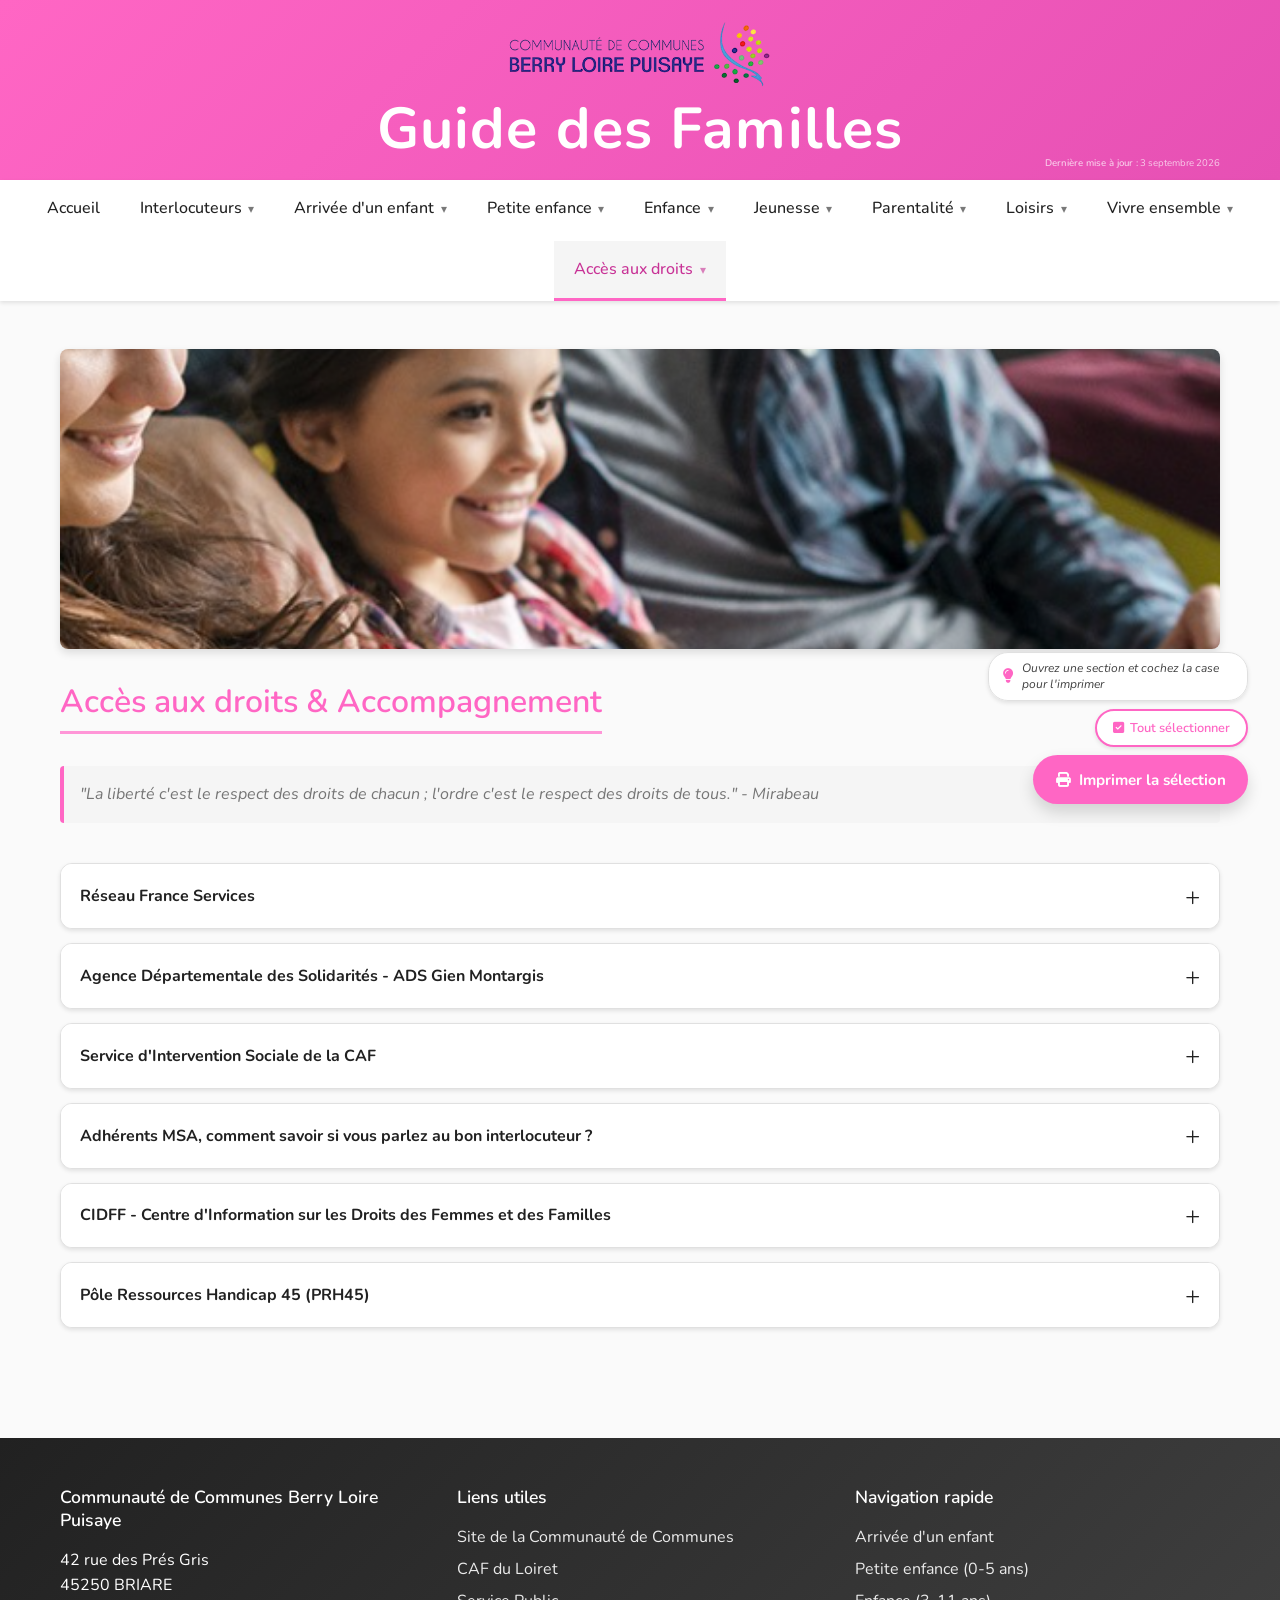
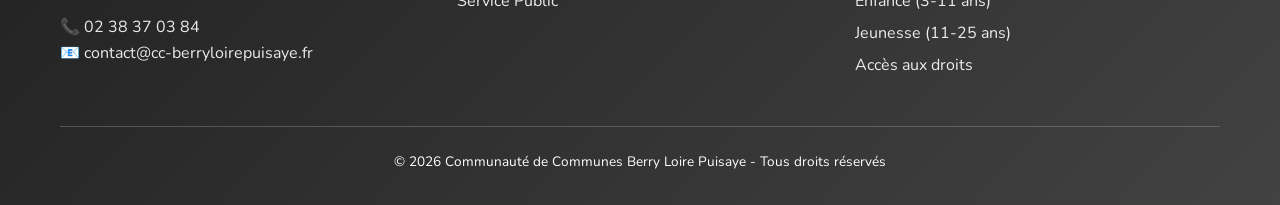
==== acces-droits.html @ b752748a "Update print statement from 'Hello' to 'Goodbye'" ====
<!DOCTYPE html>
<html lang="fr">
<head>
    <meta charset="UTF-8">
    <meta name="viewport" content="width=device-width, initial-scale=1.0, maximum-scale=5.0">
    <title>Accès aux droits - Guide des Familles Berry Loire Puisaye</title>
    <meta name="description" content="Guide des Familles de la Communauté de Communes Berry Loire Puisaye">
    <link rel="stylesheet" href="styles.css">
    <link href="https://fonts.googleapis.com/css2?family=Nunito:wght@300;400;500;600;700&display=swap" rel="stylesheet">
    <link rel="stylesheet" href="https://cdnjs.cloudflare.com/ajax/libs/font-awesome/6.5.0/css/all.min.css">
    <style>
        /* ===== COULEURS SPÉCIFIQUES À ACCÈS AUX DROITS (ROSE) ===== */
        .page-acces-droits {
            --primary-color: #ff66c4;
            --primary-light: #FF96D7;
            --primary-dark: #C83296;
            --secondary-color: #E650B4;
            --secondary-light: #FF8CD2;
        }

        /* ============================================================
           ✅ LAYOUT "LOGO + TEXTE" DANS LES ACCORDÉONS
           Logo au-dessus, centré (comme dans interlocuteurs.html)
           ============================================================ */
        .accordion-content-row {
            display: flex;
            flex-direction: column;
            align-items: center;
            gap: 1.2rem;
            margin-bottom: 1rem;
        }

        .accordion-content-row .logo-col {
            display: flex;
            justify-content: center;
            align-items: center;
            width: 100%;
        }

        .accordion-content-row .logo-col img {
            height: auto;
            object-fit: contain;
            background: transparent;
            border-radius: 8px;
            max-width: 200px;
            width: 100%;
        }

        .accordion-content-row .logo-col img.logo-taille-x2 {
            max-width: 320px;
        }

        .accordion-content-row .logo-col img.logo-taille-caf {
            max-width: 120px;
        }

        .accordion-content-row .text-col {
            flex: 1;
            min-width: 0;
            width: 100%;
        }

        .accordion-content-row .text-col p:first-child {
            margin-top: 0;
        }

        @media (max-width: 768px) {
            .accordion-content-row .logo-col img.logo-taille-x2 {
                max-width: 220px;
            }
            .accordion-content-row .logo-col img.logo-taille-caf {
                max-width: 90px;
            }
        }

        @media (max-width: 480px) {
            .accordion-content-row .logo-col img.logo-taille-x2 {
                max-width: 180px;
            }
            .accordion-content-row .logo-col img.logo-taille-caf {
                max-width: 70px;
            }
        }

        /* ============================================================
           IMAGES DE L'ACCORDÉON (miniatures)
           ============================================================ */
        .accordion-body-inner {
            display: flex;
            flex-direction: column;
            gap: 1.2rem;
        }

        .accordion-body-inner .text {
            flex: 1;
            min-width: 0;
        }

        .accordion-body-inner .images {
            display: flex;
            flex-wrap: wrap;
            gap: 8px;
            justify-content: flex-start;
            margin-top: 1rem;
        }

        .accordion-image {
            width: 140px;
            height: 100px;
            object-fit: cover;
            border-radius: 8px;
            border: 1px solid var(--border-color);
            cursor: pointer;
            transition: transform 0.2s, box-shadow 0.2s;
        }

        .accordion-image:hover {
            transform: scale(1.05);
            box-shadow: var(--shadow-md);
        }

        @media (max-width: 480px) {
            .accordion-image {
                width: 100%;
                max-width: 100%;
                height: auto;
                aspect-ratio: 4/3;
            }
        }
    </style>
</head>
<body class="page-acces-droits">

    <!-- ===== EN-TÊTE D'IMPRESSION ===== -->
    <div class="print-header" style="display: none;">
        <h1>Guide des Familles - Accès aux droits</h1>
        <p>Communauté de Communes Berry Loire Puisaye</p>
        <p>Imprimé le <span id="print-date"></span></p>
    </div>

    <!-- ===== HEADER ===== -->
    <header class="header">
        <div class="container">
            <div class="header-content">
                <div class="logo">
                    <img src="Logo_berryloirepuisaye-removebg-preview.png" alt="Logo" onerror="this.style.display='none'">
                    <h1><a href="index.html">Guide des Familles</a></h1>
                </div>
                <div class="header-info">
                    <strong>Dernière mise à jour :</strong> 3 septembre 2026
                </div>
            </div>
        </div>
    </header>

    <!-- ===== NAV ===== -->
    <nav class="nav" id="mainNav">
        <button class="menu-toggle" id="menuToggle" aria-label="Menu" aria-expanded="false" aria-controls="navList">☰ Menu</button>
        <ul class="nav-list" id="navList">
            <!-- ✅ En-tête dans le menu mobile -->
            <li class="nav-mobile-header">
                <div class="nav-mobile-header-content">
                    <img src="Logo_berryloirepuisaye-removebg-preview.png" alt="Logo" onerror="this.style.display='none'">
                    <span class="nav-mobile-header-title">Guide des Familles</span>
                </div>
            </li>
            <!-- ✅ Bouton fermer dans le menu mobile -->
            <li class="nav-close-item">
                <button class="nav-close-btn" id="navCloseBtn" aria-label="Fermer le menu">✕ Fermer</button>
            </li>

            <li><a href="index.html" class="nav-link-accueil">Accueil</a></li>

            <li class="nav-dropdown dropdown-interlocuteurs">
                <a href="interlocuteurs.html" class="nav-link-interlocuteurs">Interlocuteurs</a>
                <ul class="nav-dropdown-menu">
                    <li><a href="interlocuteurs.html" class="nav-dropdown-main-link">Voir la page Interlocuteurs</a></li>
                    <li><a href="interlocuteurs.html#mairies">Mairies</a></li>
                    <li><a href="interlocuteurs.html#communaute-communes">Communauté de communes</a></li>
                    <li><a href="interlocuteurs.html#caf">CAF du Loiret</a></li>
                    <li><a href="interlocuteurs.html#msa">MSA Beauce Cœur de Loire</a></li>
                    <li><a href="interlocuteurs.html#ads">Agence Départementale des Solidarités</a></li>
                </ul>
            </li>

            <li class="nav-dropdown dropdown-arrivee-enfant">
                <a href="arrivee-enfant.html" class="nav-link-arrivee-enfant">Arrivée d'un enfant</a>
                <ul class="nav-dropdown-menu">
                    <li><a href="arrivee-enfant.html" class="nav-dropdown-main-link">Voir la page Arrivée d'un enfant</a></li>
                    <li><a href="arrivee-enfant.html#demarches">Démarches avant l'arrivée</a></li>
                    <li><a href="arrivee-enfant.html#accompagnement-perinatal">Accompagnement périnatal</a></li>
                    <li><a href="arrivee-enfant.html#mode-de-garde">Recherche d'un mode de garde</a></li>
                </ul>
            </li>

            <li class="nav-dropdown dropdown-petite-enfance">
                <a href="petite-enfance.html" class="nav-link-petite-enfance">Petite enfance</a>
                <ul class="nav-dropdown-menu">
                    <li><a href="petite-enfance.html" class="nav-dropdown-main-link">Voir la page Petite enfance</a></li>
                    <li><a href="petite-enfance.html#guichet-unique">Guichet Unique de la Petite Enfance (RPE)</a></li>
                    <li><a href="petite-enfance.html#accueil-collectif">Accueil collectif</a></li>
                    <li><a href="petite-enfance.html#mam">Maison d'Assistantes Maternelles (MAM)</a></li>
                    <li><a href="petite-enfance.html#accueil-individuel">Accueil individuel avec le RPE</a></li>
                    <li><a href="petite-enfance.html#la-marelle">La Marelle - LAEP</a></li>
                    <li><a href="petite-enfance.html#pmi">PMI - Consultations et ateliers</a></li>
                    <li><a href="petite-enfance.html#bulle-musicale">Focus sur La Bulle Musicale</a></li>
                </ul>
            </li>

            <li class="nav-dropdown dropdown-enfance">
                <a href="enfance.html" class="nav-link-enfance">Enfance</a>
                <ul class="nav-dropdown-menu">
                    <li><a href="enfance.html" class="nav-dropdown-main-link">Voir la page Enfance</a></li>
                    <li><a href="enfance.html#scolarite">Scolarité</a></li>
                    <li><a href="enfance.html#clas">CLAS</a></li>
                    <li><a href="enfance.html#accueils-loisirs">Accueils de loisirs</a></li>
                    <li><a href="enfance.html#accueils-periscolaires">Accueil périscolaire</a></li>
                </ul>
            </li>

            <li class="nav-dropdown dropdown-jeunesse">
                <a href="jeunesse.html" class="nav-link-jeunesse">Jeunesse</a>
                <ul class="nav-dropdown-menu">
                    <li><a href="jeunesse.html" class="nav-dropdown-main-link">Voir la page Jeunesse</a></li>
                    <li><a href="jeunesse.html#colleges">Collèges</a></li>
                    <li><a href="jeunesse.html#ter">Focus sur le Territoire Éducatif Rural</a></li>
                    <li><a href="jeunesse.html#structures-loisirs">Structures d'accueil et de loisirs</a></li>
                </ul>
            </li>

            <li class="nav-dropdown dropdown-parentalite">
                <a href="parentalite.html" class="nav-link-parentalite">Parentalité</a>
                <ul class="nav-dropdown-menu">
                    <li><a href="parentalite.html" class="nav-dropdown-main-link">Voir la page Parentalité</a></li>
                    <li><a href="parentalite.html#aed">Aide Éducative à Domicile (AED)</a></li>
                    <li><a href="parentalite.html#sdaep">Service d'Accompagnement Éducatif à la Parentalité (SDAEP)</a></li>
                    <li><a href="parentalite.html#allo-parents-crise">Allo, Parents en crise</a></li>
                    <li><a href="parentalite.html#a-domicile-45">A domicile 45</a></li>
                    <li><a href="parentalite.html#bee-mobile">Espace de vie sociale Bee'Mobile</a></li>
                    <li><a href="parentalite.html#paf">Programme d'Animations Familiales (PAF)</a></li>
                    <li><a href="parentalite.html#groupe-echanges">Groupe d'échanges entre parents</a></li>
                    <li><a href="parentalite.html#nid-fleuri">Relais Parental "Le Nid fleuri"</a></li>
                </ul>
            </li>

            <li class="nav-dropdown dropdown-loisirs">
                <a href="loisirs.html" class="nav-link-loisirs">Loisirs</a>
                <ul class="nav-dropdown-menu">
                    <li><a href="loisirs.html" class="nav-dropdown-main-link">Voir la page Loisirs</a></li>
                    <li><a href="loisirs.html#bibliotheques">Bibliothèques</a></li>
                    <li><a href="loisirs.html#saison-culturelle">Saison Culturelle</a></li>
                    <li><a href="loisirs.html#associations">Associations</a></li>
                    <li><a href="loisirs.html#ludotheques">Ludothèques</a></li>
                    <li><a href="loisirs.html#microfolie">Micro-Folie</a></li>
                    <li><a href="loisirs.html#tourisme">Office de Tourisme</a></li>
                    <li><a href="loisirs.html#patrimoine">Patrimoine</a></li>
                    <li><a href="loisirs.html#squares">Squares</a></li>
                    <li><a href="loisirs.html#city-skate">City-stades</a></li>
                </ul>
            </li>

            <li class="nav-dropdown dropdown-vivre-ensemble">
                <a href="vivre-ensemble.html" class="nav-link-vivre-ensemble">Vivre ensemble</a>
                <ul class="nav-dropdown-menu">
                    <li><a href="vivre-ensemble.html" class="nav-dropdown-main-link">Voir la page Vivre ensemble</a></li>
                    <li><a href="vivre-ensemble.html#guidasso">Guid'Asso</a></li>
                    <li><a href="vivre-ensemble.html#espace-initiatives">Espace Initiatives Habitants</a></li>
                    <li><a href="vivre-ensemble.html#permanence-numerique">Permanence numérique</a></li>
                </ul>
            </li>

            <li class="nav-dropdown dropdown-acces-droits">
                <a href="acces-droits.html" class="nav-link-acces-droits active">Accès aux droits</a>
                <ul class="nav-dropdown-menu">
                    <li><a href="acces-droits.html" class="nav-dropdown-main-link">Voir la page Accès aux droits</a></li>
                    <li><a href="acces-droits.html#franceservice">Réseau France Services</a></li>
                    <li><a href="acces-droits.html#ads">Agence Départementale des Solidarités (ADS)</a></li>
                    <li><a href="acces-droits.html#sis">Service d'Intervention Sociale de la CAF</a></li>
                    <li><a href="acces-droits.html#msa">Adhérents MSA</a></li>
                    <li><a href="acces-droits.html#cidff">CIDFF</a></li>
                    <li><a href="acces-droits.html#prh45">Pôle Ressources Handicap 45 (PRH45)</a></li>
                </ul>
            </li>
        </ul>
    </nav>

    <!-- ===== MAIN ===== -->
    <main>
        <section class="section">
            <div class="container">
                <div class="section-header">
                    <img src="Accès aux droits.png" alt="Accès aux droits">
                </div>
                <h2 class="section-title">Accès aux droits & Accompagnement</h2>

                <p class="quote">"La liberté c'est le respect des droits de chacun ; l'ordre c'est le respect des droits de tous." - Mirabeau</p>

                <!-- ===== ACCORDÉON ===== -->
                <div class="accordion">

                    <!-- ===== 1. RÉSEAU FRANCE SERVICES ===== -->
                    <div class="accordion-item" id="franceservice">
                        <button class="accordion-header" aria-expanded="false">
                            <span>Réseau France Services</span>
                            <span class="accordion-icon">+</span>
                        </button>
                        <div class="accordion-body">
                            <div class="print-select-row">
                                <label class="print-checkbox-wrapper">
                                    <input type="checkbox" class="print-checkbox" data-print-target="franceservice">
                                    <span class="print-checkbox-label">Sélectionner cette section pour l'impression</span>
                                </label>
                            </div>

                            <!-- ✅ Logo placé au-dessus du contenu -->
                            <div class="accordion-content-row">
                                <div class="logo-col">
                                    <img src="acces_logo_franceservices.png"
                                         alt="Logo France Services"
                                         class="logo-taille-x2"
                                         loading="lazy">
                                </div>
                                <div class="text-col">
                                    <div class="short-text">
                                        <p>Que vous soyez en ville ou à la campagne, dans un lieu fixe ou itinérant, les conseillers France services sont à votre écoute, et disponibles partout en France.<br>
                                        Sur place, vous disposez d'un accueil, d'une information et d'orientation personnalisés par un agent ainsi que d'une borne de visioconférence pour communiquer avec les différents opérateurs partenaires.</p>
                                    </div>
                                    <div class="full-text">
                                        <p><strong>Les services en visiophonie :</strong><br>
                                        CAF du Loiret, et CPAM en accès libre mais en salle d'attente.<br>
                                        Agence départementale d'information logement sur rendez-vous<br>
                                        Espace info énergie du Loiret, sur rendez-vous<br>
                                        Maison de Justice et du droit, sur rendez-vous<br>
                                        CARSAT sur rendez-vous le mercredi matin<br>
                                        Agence nationale des titres sécurisés (ANTS), Allocations familiales, Assurance Maladie, Assurance retraite, Chèque énergie, Finances publiques, France Rénov', France Travail, CESU, La Poste, Mutualité sociale agricole (MSA), Point-justice</p>
                                    </div>
                                    <button class="read-more-btn">Lire la suite</button>
                                    <p style="margin-top: 1rem;"><strong>📍 Poste de Bonny-sur-Loire</strong><br>
                                    Sans rendez-vous du mardi au vendredi de 9h00 à 12h30 et de 14h00 à 17h30<br>
                                    1 Place Beaupin Lagier - 45420 Bonny-sur-Loire<br>
                                    📞 <a href="tel:0238051874">02 38 05 18 74</a><br>
                                    📧 <a href="mailto:bonny-sur-loire@france-services.gouv.fr">bonny-sur-loire@france-services.gouv.fr</a></p>
                                    <p><strong>📍 Espace Service Public (itinérant)</strong><br>
                                    Non labelisé France Service, ce dispositif mis en place par la Communauté de communes Berry Loire Puisaye s'adapte à vos besoins et à vos disponibilités sur rendez-vous au siège de la Communauté de communes ou dans votre commune dans des salles réservées à cet effet.<br>
                                    Valérie Joly<br>
                                    42, rue des Prés Gris - 45 250 Briare<br>
                                    📞 <a href="tel:0238051803">02 38 05 18 03</a> - <a href="tel:0630000250">06 30 00 02 50</a><br>
                                    📧 <a href="mailto:esp@cc-berryloirepuisaye.fr">esp@cc-berryloirepuisaye.fr</a></p>
                                </div>
                            </div>

                            <div class="accordion-body-inner">
                                <div class="images">
                                    <img src="acces_franceservices.png" alt="Poste de Bonny" class="accordion-image">
                                    <img src="acces_borne_franceservice.png" alt="Borne France Services" class="accordion-image">
                                </div>
                            </div>
                        </div>
                    </div>

                    <!-- ===== 2. ADS ===== -->
                    <div class="accordion-item" id="ads">
                        <button class="accordion-header" aria-expanded="false">
                            <span>Agence Départementale des Solidarités - ADS Gien Montargis</span>
                            <span class="accordion-icon">+</span>
                        </button>
                        <div class="accordion-body">
                            <div class="print-select-row">
                                <label class="print-checkbox-wrapper">
                                    <input type="checkbox" class="print-checkbox" data-print-target="ads">
                                    <span class="print-checkbox-label">Sélectionner cette section pour l'impression</span>
                                </label>
                            </div>

                            <!-- ✅ Logo placé au-dessus du contenu -->
                            <div class="accordion-content-row">
                                <div class="logo-col">
                                    <img src="interlocuteurs_page-052.png"
                                         alt="Logo Département du Loiret"
                                         class="logo-taille-x2"
                                         loading="lazy">
                                </div>
                                <div class="text-col">
                                    <div class="short-text">
                                        <p>Le département propose à chaque Loirétain, quel que soit son âge, sa situation et son lieu d'habitation, un service de proximité pour permettre de trouver les solutions les plus adaptées aux besoins exprimés.</p>
                                    </div>
                                    <div class="full-text">
                                        <p><strong>Des travailleurs sociaux vous reçoivent sur RDV lors de permanences :</strong><br>
                                        - au Centre Médico-Social, 6 rue des Grands jardins à Briare<br>
                                        - au Centre Médico-Social 1 Rue de la Boyaudière à Châtillon-sur-Loire<br>
                                        - à la Maison de santé 27 Grande Rue à Bonny-sur-Loire<br>
                                        - à la Mairie, 10 place de l'Église à Beaulieu-sur-Loire<br>
                                        - à l'ADS 10 rue Jean Mermoz à Gien<br>
                                        Et ponctuellement dans les mairies, ou en visite à votre domicile</p>
                                    </div>
                                    <button class="read-more-btn">Lire la suite</button>
                                    <p style="margin-top: 1rem;"><strong>📍 Agence départementale des solidarités Gien-Montargis (antenne de Gien)</strong><br>
                                    10 rue Jean Mermoz - 45500 GIEN<br>
                                    📞 <a href="tel:0238052349">02 38 05 23 49</a><br>
                                    📧 <a href="mailto:adsgienmontargis@loiret.fr">adsgienmontargis@loiret.fr</a><br>
                                    🌐 <a href="https://www.loiret.fr/annuaire/agence-departementale-des-solidarites-montargis-gien-antenne-de-gien" target="_blank" rel="noopener">www.loiret.fr</a></p>
                                </div>
                            </div>

                            <div class="accordion-body-inner">
                                <div class="images">
                                    <img src="acces_adsgien.png" alt="ADS Antenne de Gien" class="accordion-image">
                                    <img src="acces_missionads.png" alt="Flyers missions de l'ADS" class="accordion-image">
                                </div>
                            </div>
                        </div>
                    </div>

                    <!-- ===== 3. SERVICE D'INTERVENTION SOCIALE DE LA CAF ===== -->
                    <div class="accordion-item" id="sis">
                        <button class="accordion-header" aria-expanded="false">
                            <span>Service d'Intervention Sociale de la CAF</span>
                            <span class="accordion-icon">+</span>
                        </button>
                        <div class="accordion-body">
                            <div class="print-select-row">
                                <label class="print-checkbox-wrapper">
                                    <input type="checkbox" class="print-checkbox" data-print-target="sis">
                                    <span class="print-checkbox-label">Sélectionner cette section pour l'impression</span>
                                </label>
                            </div>

                            <!-- ✅ Logo placé au-dessus du contenu -->
                            <div class="accordion-content-row">
                                <div class="logo-col">
                                    <img src="interlocuteurs_page-050.png"
                                         alt="Logo CAF"
                                         class="logo-taille-caf"
                                         loading="lazy">
                                </div>
                                <div class="text-col">
                                    <div class="short-text">
                                        <p><strong>Des événements ou situations peuvent bouleverser votre vie de famille et votre vie quotidienne. La Caf est à vos côtés dans ces moments particuliers :</strong><br>
                                        - première naissance ou naissance multiple<br>
                                        - séparation envisagée ou effective<br>
                                        - décès du conjoint ou d'un enfant<br>
                                        - violences conjugales<br>
                                        - impayé(s) de loyer(s) (bailleur privé)</p>
                                    </div>
                                    <div class="full-text">
                                        <p>Dans ces situations, un travailleur social :<br>
                                        - vous accueille,<br>
                                        - vous écoute et vous aide à trouver des réponses à vos questions en toute confidentialité, vous informe sur l'ensemble de vos droits et vous oriente selon votre situation,<br>
                                        - vous accompagne dans vos démarches,<br>
                                        - vous soutient financièrement dans la réalisation d'un projet social, familial ou professionnel, sous certaines conditions,<br>
                                        - vous propose des séances collectives d'informations "Parents après la séparation".</p>
                                        <p>Plus d'infos sur Caf.fr (rubrique Ma Caf / Vie personnelle / Vous êtes parents séparés)</p>
                                    </div>
                                    <button class="read-more-btn">Lire la suite</button>
                                    <p style="margin-top: 1rem;"><strong>Pour prendre un rendez-vous ou obtenir plus d'informations</strong><br>
                                    📞 <a href="tel:0238515042">02 38 51 50 42</a> ou <a href="tel:0238517742">02 38 51 77 42</a><br>
                                    📧 <a href="mailto:interventionsociale-caf45@caf45.caf.fr">interventionsociale-caf45@caf45.caf.fr</a></p>
                                </div>
                            </div>

                            <div class="accordion-body-inner">
                                <div class="images">
                                    <img src="acces_siscaf2.png" alt="SIS CAF" class="accordion-image">
                                    <img src="acces_siscaf.png" alt="SIS CAF" class="accordion-image">
                                </div>
                            </div>
                        </div>
                    </div>

                    <!-- ===== 4. ADHÉRENTS MSA ===== -->
                    <div class="accordion-item" id="msa">
                        <button class="accordion-header" aria-expanded="false">
                            <span>Adhérents MSA, comment savoir si vous parlez au bon interlocuteur ?</span>
                            <span class="accordion-icon">+</span>
                        </button>
                        <div class="accordion-body">
                            <div class="print-select-row">
                                <label class="print-checkbox-wrapper">
                                    <input type="checkbox" class="print-checkbox" data-print-target="msa">
                                    <span class="print-checkbox-label">Sélectionner cette section pour l'impression</span>
                                </label>
                            </div>

                            <!-- ✅ Logo placé au-dessus du contenu -->
                            <div class="accordion-content-row">
                                <div class="logo-col">
                                    <img src="interlocuteurs_page-051.png"
                                         alt="Logo MSA"
                                         class="logo-taille-x2"
                                         loading="lazy">
                                </div>
                                <div class="text-col">
                                    <div class="short-text">
                                        <p><strong>Au quotidien, la Mutualité Sociale Agricole :</strong></p>
                                        <p>Mobilise des prestations d'action sociale permettant de mieux concilier vie familiale et professionnelle en :<br>
                                        - favorisant le recours à des modes de garde diversifiés et/ou l'accès des enfants aux activités de loisirs, culturelles et sportives,<br>
                                        - proposant des aides aux études et aux frais de scolarité,<br>
                                        - finançant de l'aide à domicile en faveur des familles à des moments charnières de la vie.</p>
                                    </div>
                                    <div class="full-text">
                                        <p>Ce soutien se poursuit dans l'avancée en âge en prévenant la perte d'autonomie et le maintien à domicile en finançant des aides techniques et de l'aide à domicile.</p>
                                        <p><strong>Propose un accompagnement social</strong> pour soutenir les familles fragilisées par des événements de la vie, par des difficultés financières, de santé ou suite à une séparation et/ou dans le cadre de la prévention du mal-être.</p>
                                        <p><strong>Accompagne / soutient</strong> les territoires ruraux et/ou fragiles dans le développement et la création d'établissements d'accueil, services d'accompagnement, d'actions destinés au mieux-vivre des familles.</p>
                                        <p>Une équipe de professionnels est présente sur les territoires pour accompagner, prévenir et informer les adhérents MSA.</p>
                                    </div>
                                    <button class="read-more-btn">Lire la suite</button>
                                    <p style="margin-top: 1rem;"><strong>Pour en savoir plus, et trouver le bon interlocuteur :</strong> Une plaquette en ligne intitulée <a href="https://bcl.msa.fr/lfp/documents/98845/79314512/Orienter-Bon-Interlocuteur-Planches.pdf" target="_blank" rel="noopener">"Orienter vers le bon interlocuteur MSA"</a></p>
                                    <p>📍 5 rue Chanzy, 28037 CHARTRES Cedex<br>
                                    📞 <a href="tel:0237999999">02 37 99 99 99</a><br>
                                    📧 <a href="mailto:ass.grprec@bcl.msa.fr">ass.grprec@bcl.msa.fr</a><br>
                                    🌐 <a href="https://bcl.msa.fr" target="_blank" rel="noopener">bcl.msa.fr</a></p>
                                </div>
                            </div>

                            <div class="accordion-body-inner">
                                <div class="images">
                                    <img src="acces_msa1.png" alt="MSA Accueil" class="accordion-image">
                                </div>
                            </div>
                        </div>
                    </div>

                    <!-- ===== 5. CIDFF ===== -->
                    <div class="accordion-item" id="cidff">
                        <button class="accordion-header" aria-expanded="false">
                            <span>CIDFF - Centre d'Information sur les Droits des Femmes et des Familles</span>
                            <span class="accordion-icon">+</span>
                        </button>
                        <div class="accordion-body">
                            <div class="print-select-row">
                                <label class="print-checkbox-wrapper">
                                    <input type="checkbox" class="print-checkbox" data-print-target="cidff">
                                    <span class="print-checkbox-label">Sélectionner cette section pour l'impression</span>
                                </label>
                            </div>

                            <!-- ✅ Logo placé au-dessus du contenu -->
                            <div class="accordion-content-row">
                                <div class="logo-col">
                                    <img src="acces_logo_cidff.png"
                                         alt="Logo CIDFF"
                                         class="logo-taille-x2"
                                         loading="lazy">
                                </div>
                                <div class="text-col">
                                    <div class="short-text">
                                        <p>Le CIDFF est un lieu d'accueil, d'écoute et d'information gratuit et confidentiel, ouvert à tous, et en particulier aux femmes. Ses juristes et conseillères conjugales et familiales informent sur les droits dans tous les domaines de la vie quotidienne :</p>
                                        <p>- droit de la famille (séparation, divorce, autorité parentale, pension alimentaire)<br>
                                        - droit du travail et accès à l'emploi<br>
                                        - accompagnement des femmes victimes de violences<br>
                                        - accès aux droits sociaux et à la santé<br>
                                        - soutien à la parentalité</p>
                                    </div>
                                    <div class="full-text">
                                        <p>N'hésitez pas à les contacter pour toute question relative à vos droits ou pour un accompagnement personnalisé.</p>
                                    </div>
                                    <button class="read-more-btn">Lire la suite</button>
                                    <p style="margin-top: 1rem;"><strong>📍 CIDFF du Loiret - Antenne Montargis-Gien</strong><br>
                                    31 avenue Louis-Maurice-Chautemps - 45200 Montargis<br>
                                    📞 <a href="tel:0238770233">02 38 77 02 33</a><br>
                                    📧 <a href="mailto:contact45@cidffcentrevaldeloire.fr">contact45@cidffcentrevaldeloire.fr</a><br>
                                    🌐 <a href="https://loiret.cidff.info" target="_blank" rel="noopener">loiret.cidff.info</a></p>
                                    <p><strong>Permanence à Gien :</strong><br>
                                    21 rue de Paris - 45500 Gien</p>
                                </div>
                            </div>

                            <div class="accordion-body-inner">
                                <div class="images">
                                    <img src="acces_image_cidff.png" alt="Droit CIDFF" class="accordion-image">
                                </div>
                            </div>
                        </div>
                    </div>

                    <!-- ===== 6. PRH45 ===== -->
                    <div class="accordion-item" id="prh45">
                        <button class="accordion-header" aria-expanded="false">
                            <span>Pôle Ressources Handicap 45 (PRH45)</span>
                            <span class="accordion-icon">+</span>
                        </button>
                        <div class="accordion-body">
                            <div class="print-select-row">
                                <label class="print-checkbox-wrapper">
                                    <input type="checkbox" class="print-checkbox" data-print-target="prh45">
                                    <span class="print-checkbox-label">Sélectionner cette section pour l'impression</span>
                                </label>
                            </div>

                            <!-- ✅ Logo placé au-dessus du contenu -->
                            <div class="accordion-content-row">
                                <div class="logo-col">
                                    <img src="acces_logo_prh45.png"
                                         alt="Logo Pôle Ressources Handicap 45"
                                         class="logo-taille-x2"
                                         loading="lazy">
                                </div>
                                <div class="text-col">
                                    <div class="short-text">
                                        <p>Créé à l'initiative de la CAF du Loiret et géré par Handi'Ressource 45 (groupement des associations ADAPEI 45 et ADPEP 45), le Pôle Ressources Handicap 45 a pour mission de favoriser l'inclusion des enfants de moins de 18 ans en situation de handicap, malades ou à besoins spécifiques, dans les modes d'accueil du quotidien : crèche, assistant maternel, accueil de loisirs, club sportif, cantine, temps périscolaire...</p>
                                    </div>
                                    <div class="full-text">
                                        <p>Le PRH45 informe et accompagne :<br>
                                        - les familles, dans la recherche et la mise en place d'un mode d'accueil adapté à leur enfant<br>
                                        - les professionnels (petite enfance, enfance, loisirs, santé) dans l'adaptation de leurs pratiques et de leurs locaux<br>
                                        - toute personne accompagnant la famille dans ses démarches</p>
                                        <p>Intervention gratuite, sur tout le département, à domicile ou dans le lieu de votre choix.</p>
                                    </div>
                                    <button class="read-more-btn">Lire la suite</button>
                                    <p style="margin-top: 1rem;">📞 <a href="tel:0631546165">06 31 54 61 65</a><br>
                                    📧 <a href="mailto:contact@prh45.fr">contact@prh45.fr</a><br>
                                    🌐 <a href="https://prh45.fr" target="_blank" rel="noopener">prh45.fr</a></p>
                                </div>
                            </div>

                            <div class="accordion-body-inner">
                                <div class="images">
                                    <img src="acces_prh45_temoignage1.png" alt="PRH45 Témoignage" class="accordion-image">
                                    <img src="acces_prh45_temoignage2.png" alt="PRH45 Autre témoignage" class="accordion-image">
                                </div>
                            </div>
                        </div>
                    </div>

                </div>
                <!-- ===== FIN ACCORDÉON ===== -->

            </div>
        </section>
    </main>

    <!-- ===== LIGHTBOX ===== -->
    <div class="lightbox" id="lightbox">
        <div class="lightbox-content">
            <button class="lightbox-close" id="lightboxClose" aria-label="Fermer">&times;</button>
            <img id="lightboxImg" class="lightbox-image" src="" alt="">
        </div>
    </div>

    <!-- ===== FOOTER ===== -->
    <footer class="footer">
        <div class="container">
            <div class="footer-content">
                <div class="footer-section">
                    <h3>Communauté de Communes Berry Loire Puisaye</h3>
                    <p>42 rue des Prés Gris<br>45250 BRIARE</p>
                    <p>📞 <a href="tel:0238370384">02 38 37 03 84</a><br>
                    📧 <a href="mailto:contact@cc-berryloirepuisaye.fr">contact@cc-berryloirepuisaye.fr</a></p>
                </div>
                <div class="footer-section">
                    <h3>Liens utiles</h3>
                    <ul>
                        <li><a href="https://www.cc-berryloirepuisaye.fr" target="_blank" rel="noopener">Site de la Communauté de Communes</a></li>
                        <li><a href="https://www.caf.fr" target="_blank" rel="noopener">CAF du Loiret</a></li>
                        <li><a href="https://www.service-public.fr" target="_blank" rel="noopener">Service Public</a></li>
                    </ul>
                </div>
                <div class="footer-section">
                    <h3>Navigation rapide</h3>
                    <ul>
                        <li><a href="arrivee-enfant.html">Arrivée d'un enfant</a></li>
                        <li><a href="petite-enfance.html">Petite enfance (0-5 ans)</a></li>
                        <li><a href="enfance.html">Enfance (3-11 ans)</a></li>
                        <li><a href="jeunesse.html">Jeunesse (11-25 ans)</a></li>
                        <li><a href="acces-droits.html">Accès aux droits</a></li>
                    </ul>
                </div>
            </div>
            <div class="footer-bottom">
                <p>&copy; 2026 Communauté de Communes Berry Loire Puisaye - Tous droits réservés</p>
            </div>
        </div>
    </footer>

    <!-- ===== PIED DE PAGE D'IMPRESSION ===== -->
    <div class="print-footer" style="display: none;">
        <p>Guide des Familles - Communauté de Communes Berry Loire Puisaye</p>
        <p>42 rue des Prés Gris, 45250 BRIARE - 02 38 37 03 84 - contact@cc-berryloirepuisaye.fr</p>
        <p>www.cc-berryloirepuisaye.fr</p>
    </div>

    <!-- ===== BOUTON D'IMPRESSION FLOTTANT ===== -->
    <div class="print-float-btn" id="printFloatBtn">
        <div class="print-hint">
            <i class="fas fa-lightbulb"></i>
            <span>Ouvrez une section et cochez la case pour l'imprimer</span>
        </div>
        <button class="print-select-all" id="printSelectAll">
            <i class="fas fa-check-square"></i>
            <span>Tout sélectionner</span>
            <span class="print-count" id="printCount" style="display: none;">0</span>
        </button>
        <button id="printBtn">
            <i class="fas fa-print"></i>
            <span class="print-label-long">Imprimer la sélection</span>
            <span class="print-label-short">Imprimer</span>
        </button>
    </div>

    <!-- ===== SCROLL TOP ===== -->
    <button class="scroll-top" id="scrollTop" title="Retour en haut" aria-label="Retour en haut">↑</button>

    <!-- ===== SCRIPT UNIFIÉ ===== -->
    <script src="script.js"></script>
</body>
</html>
---- styles.css ----
/* ============================================================
   GUIDE DES FAMILLES - BERRY LOIRE PUISAYE
   Feuille de styles partagée - styles.css
   Version unifiée - Septembre 2026
   ============================================================ */

/* ============================================================
   1. VARIABLES CSS
   ============================================================ */

:root {
    --primary-color: #2E7D32;
    --primary-light: #66BB6A;
    --primary-dark: #1B5E20;
    --secondary-color: #00897B;
    --secondary-light: #4DB6AC;
    --bg-white: #FFFFFF;
    --bg-light: #F5F5F5;
    --bg-lighter: #FAFAFA;
    --border-color: #E0E0E0;
    --text-dark: #212121;
    --text-medium: #424242;
    --text-light: #757575;
    --shadow-sm: 0 2px 4px rgba(0,0,0,0.1);
    --shadow-md: 0 4px 8px rgba(0,0,0,0.12);
    --shadow-lg: 0 8px 16px rgba(0,0,0,0.15);
    --radius: 12px;
    --transition: all 0.3s ease;
    --font-main: 'Nunito', sans-serif;
}

/* --- Couleurs spécifiques par page --- */
.page-interlocuteurs {
    --primary-color: #1f5692;
    --primary-light: #4A7FB5;
    --primary-dark: #163F6B;
    --secondary-color: #2C6FA8;
    --secondary-light: #5B92C4;
}
.page-arrivee-enfant {
    --primary-color: #2E7D32;
    --primary-light: #66BB6A;
    --primary-dark: #1B5E20;
    --secondary-color: #00897B;
    --secondary-light: #4DB6AC;
}
.page-petite-enfance {
    --primary-color: #5be485;
    --primary-light: #8AEDA9;
    --primary-dark: #33B85D;
    --secondary-color: #3FCB6C;
    --secondary-light: #7DDD9C;
}
.page-enfance {
    --primary-color: #686be7;
    --primary-light: #8B8DEF;
    --primary-dark: #4A4DBD;
    --secondary-color: #5754D6;
    --secondary-light: #8280E0;
}
.page-jeunesse {
    --primary-color: #c75f35;
    --primary-light: #D98A69;
    --primary-dark: #954226;
    --secondary-color: #B8703F;
    --secondary-light: #CC9670;
}
.page-parentalite {
    --primary-color: #585e70;
    --primary-light: #7D8296;
    --primary-dark: #3F4451;
    --secondary-color: #6C7285;
    --secondary-light: #9A9FAD;
}
.page-loisirs {
    --primary-color: #b7a88e;
    --primary-light: #D2C8B4;
    --primary-dark: #8C7D64;
    --secondary-color: #A59678;
    --secondary-light: #C8BEA5;
}
.page-vivre-ensemble {
    --primary-color: #f0bb1e;
    --primary-light: #F7CE5A;
    --primary-dark: #B4820A;
    --secondary-color: #E6A014;
    --secondary-light: #F5C850;
}
.page-acces-droits {
    --primary-color: #ff66c4;
    --primary-light: #FF96D7;
    --primary-dark: #C83296;
    --secondary-color: #E650B4;
    --secondary-light: #FF8CD2;
}

/* ============================================================
   2. RESET & BASE
   ============================================================ */

* {
    margin: 0;
    padding: 0;
    box-sizing: border-box;
}

html {
    scroll-behavior: smooth;
}

body {
    font-family: var(--font-main);
    line-height: 1.6;
    color: var(--text-dark);
    background-color: var(--bg-lighter);
}

body,
h1, h2, h3, h4, h5, h6,
p, a, span, li, ul, ol, blockquote, figure, figcaption,
button, input, textarea, select, label, legend,
table, th, td, caption {
    font-family: var(--font-main);
}

.fa, .fas, .far, .fal, .fab,
.fa-solid, .fa-regular, .fa-brands,
[class*="fa-"]::before {
    font-family: "Font Awesome 6 Free", "Font Awesome 6 Brands", "Font Awesome 6 Pro" !important;
}

/* ============================================================
   3. CONTAINER & ÉLÉMENTS DE BASE
   ============================================================ */

.container {
    max-width: 1200px;
    margin: 0 auto;
    padding: 0 20px;
}

img {
    max-width: 100%;
    height: auto;
    display: block;
    background: #f0f0f0;
}

img:not([src]),
img[src=""] {
    background: #ffe0e0;
    border: 2px dashed #ff6666;
    min-height: 40px;
}

a {
    color: var(--primary-color);
    text-decoration: none;
    transition: var(--transition);
}

a:hover {
    color: var(--primary-dark);
}

h1, h2, h3, h4, h5, h6 {
    font-weight: 600;
    line-height: 1.3;
    margin-bottom: 1rem;
    color: var(--text-dark);
}

h1 { font-size: 2.5rem; }
h2 { font-size: 2rem; }
h3 { font-size: 1.5rem; }
h4 { font-size: 1.25rem; }

p { margin-bottom: 1rem; }

ul {
    margin-left: 1.5rem;
    margin-bottom: 1rem;
}

li { margin-bottom: 0.5rem; }

/* ============================================================
   ✅ IMAGE DE CONTENU : centrée, entière, max 400px
   (utilisée pour les images "seules" dans les accordéons)
   ============================================================ */
.img-contenu-400 {
    display: block;
    margin: 1rem auto;
    max-width: 400px;
    width: 100%;
    height: auto;
    object-fit: contain;
    background: transparent;
    border-radius: 8px;
    cursor: pointer;
}

@media (max-width: 480px) {
    .img-contenu-400 {
        max-width: 280px;
    }
}

/* ============================================================
   4. HEADER
   ============================================================ */

.header {
    background: linear-gradient(135deg, var(--primary-color) 0%, var(--secondary-color) 100%);
    color: white;
    padding: 1.2rem 0 0.8rem;
    box-shadow: var(--shadow-md);
    position: relative;
}

.header-content {
    display: flex;
    flex-direction: column;
    align-items: center;
    justify-content: center;
    gap: 0.3rem;
    position: relative;
}

.logo {
    display: flex;
    flex-direction: column;
    align-items: center;
    gap: 0.2rem;
}

.logo img {
    height: 70px;
    width: auto;
    display: block;
    background: transparent;
}

.logo h1 {
    color: white;
    margin-bottom: 0;
    font-size: 3.6rem;
    font-weight: 700;
    letter-spacing: 0.02em;
}

.logo h1 a {
    color: white;
    text-decoration: none;
}

.header-info {
    position: absolute;
    bottom: -0.2rem;
    right: 0;
    font-size: 0.6rem;
    color: rgba(255, 255, 255, 0.7);
    text-align: right;
}

.header-info strong {
    font-weight: 600;
}

/* ============================================================
   5. NAVIGATION
   ============================================================ */

.nav {
    background-color: var(--bg-white);
    box-shadow: var(--shadow-sm);
    position: sticky;
    top: 0;
    z-index: 1000;
}

.nav-list {
    display: flex;
    list-style: none;
    margin: 0;
    padding: 0;
    flex-wrap: wrap;
    justify-content: center;
}

.nav-list li {
    margin: 0;
}

.nav-list > li > a {
    display: block;
    padding: 1rem 1.25rem;
    color: var(--text-dark);
    font-weight: 500;
    border-bottom: 3px solid transparent;
    position: relative;
    transition: background-color 0.3s ease, color 0.3s ease, border-bottom-color 0.3s ease;
}

.nav-list > li > a:hover,
.nav-list > li > a.active {
    background-color: var(--bg-light);
    border-bottom-color: var(--primary-color);
    color: var(--primary-color);
}

.menu-toggle {
    display: none;
}

.nav-dropdown {
    position: relative;
}

.nav-dropdown-menu {
    display: none;
    position: absolute;
    top: 100%;
    left: 0;
    background: white;
    min-width: 260px;
    box-shadow: var(--shadow-md);
    border-radius: 0 0 8px 8px;
    z-index: 1001;
    list-style: none;
    margin: 0;
    padding: 0;
}

/* ✅ Le :hover s'applique UNIQUEMENT en desktop (≥ 769px) */
@media (min-width: 769px) {
    .nav-dropdown:hover .nav-dropdown-menu {
        display: block;
    }
}

/* Toutes tailles : la classe .open (gérée par le JS) ouvre le sous-menu */
.nav-dropdown.open .nav-dropdown-menu {
    display: block;
}

/* ============================================================
   ✅ FLÈCHE INDICATRICE SUR LES RUBRIQUES AVEC SOUS-MENU
   ============================================================ */
.nav-dropdown > a::after {
    content: "▾";
    display: inline-block;
    margin-left: 0.4rem;
    font-size: 0.9em;
    transition: transform 0.3s ease;
    transform-origin: center;
}

.nav-dropdown.open > a::after {
    transform: rotate(180deg);
}

@media (min-width: 769px) {
    .nav-dropdown > a::after {
        font-size: 0.75em;
        opacity: 0.6;
    }
}

@media (max-width: 768px) {
    .nav-dropdown > a::after {
        font-size: 1em;
        margin-left: auto;
        opacity: 0.8;
        font-weight: 600;
        flex-shrink: 0;
    }

    .nav-dropdown.open > a::after {
        transform: rotate(180deg);
        opacity: 1;
    }
}

.nav-dropdown-menu li {
    margin: 0;
}

.nav-dropdown-menu li a {
    padding: 0.75rem 1.25rem;
    display: block;
    font-weight: 400;
    font-size: 0.9rem;
    color: var(--text-dark);
    border-bottom: 1px solid var(--border-color);
    border-left: none;
    position: static;
    transition: background-color 0.2s ease, color 0.2s ease;
}

.nav-dropdown-menu li:last-child a {
    border-bottom: none;
}

/* ============================================================
   ✅ EN-TÊTE DANS LE MENU MOBILE (logo + titre)
   ============================================================ */
.nav-mobile-header {
    display: none;
}

@media (max-width: 768px) {
    .nav-mobile-header {
        display: block;
        width: 100%;
        list-style: none;
    }

    .nav-mobile-header-content {
        display: flex;
        align-items: center;
        justify-content: center;
        gap: 0.5rem;
        padding: 0.5rem;
        background: linear-gradient(135deg,
            var(--primary-color) 0%,
            var(--secondary-color) 100%
        );
        color: white;
    }

    .nav-mobile-header-content img {
        height: 30px;
        width: auto;
        background: transparent;
    }

    .nav-mobile-header-title {
        font-size: 1rem;
        font-weight: 700;
        color: white;
        letter-spacing: 0.02em;
    }
}

/* ============================================================
   ✅ BOUTON FERMER (dans le menu mobile)
   ============================================================ */
.nav-close-item {
    display: none;
}

@media (max-width: 768px) {
    .nav-close-item {
        display: block;
        width: 100%;
        list-style: none;
    }

    .nav-close-btn {
        display: block;
        width: 100%;
        padding: 0.5rem;
        background: var(--primary-dark);
        color: white;
        font-weight: 700;
        font-size: 0.85rem;
        border: none;
        cursor: pointer;
        text-align: center;
        font-family: var(--font-main);
        transition: background-color 0.2s ease;
    }

    .nav-close-btn:hover,
    .nav-close-btn:active {
        background: var(--primary-color);
    }
}

/* ============================================================
   ✅ LIEN "VOIR LA PAGE [RUBRIQUE]" — VISIBLE UNIQUEMENT EN MOBILE
   ============================================================ */

.nav-dropdown-menu li a.nav-dropdown-main-link,
.nav-dropdown-main-link {
    display: none !important;
    visibility: hidden;
    height: 0;
    overflow: hidden;
}

@media (max-width: 768px) {
    .nav-dropdown-menu li a.nav-dropdown-main-link,
    .nav-dropdown-main-link {
        display: block !important;
        visibility: visible !important;
        height: auto !important;
        overflow: visible !important;
        font-weight: 700 !important;
        background: var(--bg-light);
        border-bottom: 2px solid var(--border-color) !important;
        text-align: left !important;
        padding-left: 1.5rem !important;
        font-size: 0.9rem !important;
    }

    .nav-dropdown-main-link::before {
        content: "→ ";
        font-weight: 700;
        margin-right: 0.3rem;
    }

    /* --- Couleur du texte : spécifique à chaque rubrique --- */
    .dropdown-interlocuteurs .nav-dropdown-main-link { color: #1f5692 !important; }
    .dropdown-arrivee-enfant .nav-dropdown-main-link { color: #2E7D32 !important; }
    .dropdown-petite-enfance .nav-dropdown-main-link { color: #33B85D !important; }
    .dropdown-enfance .nav-dropdown-main-link { color: #686be7 !important; }
    .dropdown-jeunesse .nav-dropdown-main-link { color: #c75f35 !important; }
    .dropdown-parentalite .nav-dropdown-main-link { color: #585e70 !important; }
    .dropdown-loisirs .nav-dropdown-main-link { color: #8C7D64 !important; }
    .dropdown-vivre-ensemble .nav-dropdown-main-link { color: #B4820A !important; }
    .dropdown-acces-droits .nav-dropdown-main-link { color: #C83296 !important; }

    /* --- Survol : fond spécifique à chaque rubrique --- */
    .dropdown-interlocuteurs .nav-dropdown-main-link:hover { background: #1f5692 !important; color: white !important; }
    .dropdown-arrivee-enfant .nav-dropdown-main-link:hover { background: #2E7D32 !important; color: white !important; }
    .dropdown-petite-enfance .nav-dropdown-main-link:hover { background: #33B85D !important; color: white !important; }
    .dropdown-enfance .nav-dropdown-main-link:hover { background: #686be7 !important; color: white !important; }
    .dropdown-jeunesse .nav-dropdown-main-link:hover { background: #c75f35 !important; color: white !important; }
    .dropdown-parentalite .nav-dropdown-main-link:hover { background: #585e70 !important; color: white !important; }
    .dropdown-loisirs .nav-dropdown-main-link:hover { background: #8C7D64 !important; color: white !important; }
    .dropdown-vivre-ensemble .nav-dropdown-main-link:hover { background: #B4820A !important; color: white !important; }
    .dropdown-acces-droits .nav-dropdown-main-link:hover { background: #C83296 !important; color: white !important; }
}

/* --- Couleurs des liens de navigation par page --- */
.nav-list > li > a.nav-link-accueil:hover,
.nav-list > li > a.nav-link-accueil.active {
    background-color: var(--bg-light);
    color: var(--text-dark);
    border-bottom-color: transparent;
}

.nav-list > li > a.nav-link-interlocuteurs:hover,
.nav-list > li > a.nav-link-interlocuteurs.active {
    border-bottom-color: #1f5692;
    color: #1f5692;
}
.nav-list > li > a.nav-link-arrivee-enfant:hover,
.nav-list > li > a.nav-link-arrivee-enfant.active {
    border-bottom-color: #2E7D32;
    color: #2E7D32;
}
.nav-list > li > a.nav-link-petite-enfance:hover,
.nav-list > li > a.nav-link-petite-enfance.active {
    border-bottom-color: #5be485;
    color: #33B85D;
}
.nav-list > li > a.nav-link-enfance:hover,
.nav-list > li > a.nav-link-enfance.active {
    border-bottom-color: #686be7;
    color: #686be7;
}
.nav-list > li > a.nav-link-jeunesse:hover,
.nav-list > li > a.nav-link-jeunesse.active {
    border-bottom-color: #c75f35;
    color: #c75f35;
}
.nav-list > li > a.nav-link-parentalite:hover,
.nav-list > li > a.nav-link-parentalite.active {
    border-bottom-color: #585e70;
    color: #585e70;
}
.nav-list > li > a.nav-link-loisirs:hover,
.nav-list > li > a.nav-link-loisirs.active {
    border-bottom-color: #b7a88e;
    color: #8C7D64;
}
.nav-list > li > a.nav-link-vivre-ensemble:hover,
.nav-list > li > a.nav-link-vivre-ensemble.active {
    border-bottom-color: #f0bb1e;
    color: #B4820A;
}
.nav-list > li > a.nav-link-acces-droits:hover,
.nav-list > li > a.nav-link-acces-droits.active {
    border-bottom-color: #ff66c4;
    color: #C83296;
}

/* --- Couleur des sous-menus par rubrique --- */
.dropdown-interlocuteurs .nav-dropdown-menu li a:hover { background-color: #eef3fa; color: #1f5692; }
.dropdown-arrivee-enfant .nav-dropdown-menu li a:hover { background-color: #eef7ef; color: #2E7D32; }
.dropdown-petite-enfance .nav-dropdown-menu li a:hover { background-color: #eefaf1; color: #33B85D; }
.dropdown-enfance .nav-dropdown-menu li a:hover { background-color: #f0f0fd; color: #686be7; }
.dropdown-jeunesse .nav-dropdown-menu li a:hover { background-color: #fdf1ec; color: #c75f35; }
.dropdown-parentalite .nav-dropdown-menu li a:hover { background-color: #f0f1f4; color: #585e70; }
.dropdown-loisirs .nav-dropdown-menu li a:hover { background-color: #f7f5f0; color: #8C7D64; }
.dropdown-vivre-ensemble .nav-dropdown-menu li a:hover { background-color: #fdf8ea; color: #B4820A; }
.dropdown-acces-droits .nav-dropdown-menu li a:hover { background-color: #fdf0f8; color: #C83296; }

/* ============================================================
   6. SECTIONS & CONTENU
   ============================================================ */

.section { padding: 3rem 0; }
.section-alt { background-color: var(--bg-lighter); }

.section-header {
    position: relative;
    height: 300px;
    margin-bottom: 2rem;
    overflow: hidden;
    border-radius: 8px;
    box-shadow: var(--shadow-md);
}

.section-header img {
    width: 100%;
    height: 100%;
    object-fit: cover;
    cursor: pointer;
}

.section-title {
    color: var(--primary-color);
    font-size: 2rem;
    margin-bottom: 2rem;
    padding-bottom: 0.5rem;
    border-bottom: 3px solid var(--primary-light);
    display: inline-block;
}

.quote {
    font-style: italic;
    color: var(--text-light);
    padding: 1rem;
    border-left: 4px solid var(--primary-color);
    background: var(--bg-light);
    margin-bottom: 2rem;
    border-radius: 4px;
}

.content-box {
    background: white;
    padding: 2rem;
    border-radius: 8px;
    margin: 2rem 0;
    box-shadow: var(--shadow-sm);
}

/* ============================================================
   7. ACCORDÉONS
   ============================================================ */

.accordion { margin-top: 2.5rem; }

.accordion-item {
    border: 1px solid var(--border-color);
    border-radius: var(--radius);
    margin-bottom: 14px;
    background: white;
    box-shadow: var(--shadow-sm);
    overflow: hidden;
    transition: box-shadow 0.2s, border-color 0.2s;
}

.accordion-item:hover { box-shadow: var(--shadow-md); }

.accordion-header {
    width: 100%;
    background: white;
    border: none;
    padding: 0.9rem 1.2rem;
    display: flex;
    align-items: center;
    gap: 10px;
    cursor: pointer;
    text-align: left;
    transition: background 0.2s;
    font-family: var(--font-main);
    font-size: 1rem;
    font-weight: 700;
    color: var(--text-dark);
}

.accordion-header:hover { background: #f5f8ff; }

.accordion-header.open {
    background: var(--primary-color);
    color: white;
}

.accordion-header.open span { color: white; }

.accordion-header h3,
.accordion-header span:not(.accordion-icon):not(.count),
.accordion-header .title {
    font-family: var(--font-main);
    font-weight: 700;
}

.accordion-header .count {
    font-family: var(--font-main);
    font-weight: 600;
    background: rgba(0, 0, 0, 0.08);
    padding: 0.1rem 0.6rem;
    border-radius: 20px;
    font-size: 0.75rem;
    margin-left: 0.3rem;
}

.accordion-header.open .count {
    background: rgba(255, 255, 255, 0.2);
    color: white;
}

.accordion-header .accordion-icon {
    font-family: var(--font-main);
    font-weight: 300;
    font-size: 1.6rem;
    transition: transform 0.3s;
    flex-shrink: 0;
    margin-left: auto;
}

.accordion-header.open .accordion-icon { transform: rotate(45deg); }

.accordion-header img,
.accordion-header .header-logo {
    width: 40px;
    height: 40px;
    object-fit: contain;
    flex-shrink: 0;
    background: transparent;
}

.accordion-header .header-logo-large {
    width: 60px;
    height: 60px;
    object-fit: contain;
    flex-shrink: 0;
    background: transparent;
}

.accordion-header h3 {
    margin: 0;
    font-size: 1rem;
    font-weight: 700;
    flex: 1;
    color: inherit;
}

.accordion-body {
    max-height: 0;
    overflow: hidden;
    transition: max-height 0.4s ease, padding 0.3s ease;
    background: #fafbff;
}

.accordion-body.open {
    max-height: 3000px;
    padding: 0.8rem 1.2rem 1.5rem;
}

.accordion-body-inner {
    display: flex;
    flex-direction: column;
    gap: 1.2rem;
}

.accordion-body-inner .text {
    flex: 1;
    min-width: 0;
}

.accordion-body-inner .text p {
    margin: 0 0 0.6rem;
    line-height: 1.7;
}

.accordion-body-inner .images {
    display: flex;
    flex-wrap: wrap;
    gap: 8px;
    justify-content: flex-start;
}

.accordion-body-inner .images img {
    width: 100%;
    max-width: 140px;
    height: 100px;
    object-fit: cover;
    border-radius: 8px;
    border: 1px solid var(--border-color);
    cursor: pointer;
    transition: transform 0.2s, box-shadow 0.2s;
    flex: 0 0 auto;
}

.accordion-body-inner .images img:hover {
    transform: scale(1.03);
    box-shadow: var(--shadow-md);
}

/* ============================================================
   8. SOUS-ACCORDÉONS
   ============================================================ */

.sous-accordion-wrapper {
    border: 1px solid var(--border-color);
    border-radius: var(--radius);
    overflow: hidden;
    margin-bottom: 1rem;
}

.sous-accordion-wrapper:last-child { margin-bottom: 0.5rem; }

.sous-accordion-header {
    background: white;
    padding: 0.8rem 1.2rem;
    cursor: pointer;
    display: flex;
    justify-content: space-between;
    align-items: center;
    transition: background 0.2s;
    font-family: var(--font-main);
    font-size: 1rem;
    font-weight: 700;
    color: var(--text-dark);
}

.sous-accordion-header span {
    font-family: var(--font-main);
    font-weight: 700;
}

.sous-accordion-header:hover { background: #f5f8ff; }

.sous-accordion-header.open {
    background: var(--primary-light);
    color: white;
}

.sous-accordion-header.open span { color: white; }

.sous-accordion-icon {
    font-size: 1.2rem;
    font-weight: 300;
    transition: transform 0.3s;
    flex-shrink: 0;
    margin-left: auto;
}

.sous-accordion-header.open .sous-accordion-icon { transform: rotate(45deg); }

.sous-accordion-body {
    max-height: 0;
    overflow: hidden;
    transition: max-height 0.4s ease, padding 0.3s ease;
    background: #fafbff;
    padding: 0 1.2rem;
}

.sous-accordion-body.open {
    max-height: 2000px;
    padding: 0.5rem 1.2rem 1rem;
}

/* ============================================================
   9. "LIRE LA SUITE"
   ============================================================ */

.read-more-btn {
    background: none;
    border: none;
    color: var(--primary-color);
    font-weight: 600;
    padding: 0.2rem 0;
    cursor: pointer;
    font-size: 0.85rem;
    text-decoration: underline dotted;
}

.read-more-btn:hover { color: var(--primary-dark); }

.full-text { display: none; }
.full-text.visible { display: block; }

/* ============================================================
   10. CARTES DANS ACCORDÉON
   ============================================================ */

.accordion-card-grid {
    display: grid;
    grid-template-columns: repeat(auto-fill, minmax(280px, 1fr));
    gap: 1rem;
    margin-top: 0.5rem;
}

.accordion-card {
    background: white;
    border-radius: 10px;
    padding: 1rem;
    box-shadow: 0 2px 8px rgba(0, 0, 0, 0.06);
    border-left: 4px solid var(--primary-color);
    transition: transform 0.2s, box-shadow 0.2s;
}

.accordion-card:hover {
    transform: translateY(-2px);
    box-shadow: 0 4px 12px rgba(0, 0, 0, 0.12);
}

.accordion-card h3,
.accordion-card h4 {
    color: var(--primary-dark);
    margin: 0 0 0.3rem 0;
    font-size: 1rem;
}

.accordion-card p {
    margin: 0.2rem 0;
    font-size: 0.9rem;
    line-height: 1.5;
}

.accordion-card a {
    color: var(--primary-color);
    text-decoration: none;
}

.accordion-card a:hover { text-decoration: underline; }

.accordion-card .badge {
    display: inline-block;
    background: var(--primary-light);
    color: white;
    font-size: 0.7rem;
    padding: 0.15rem 0.6rem;
    border-radius: 20px;
    margin-bottom: 0.3rem;
    opacity: 0.8;
}

.accordion-card .website {
    display: inline-block;
    background: var(--primary-color);
    color: white;
    font-size: 0.7rem;
    padding: 0.15rem 0.6rem;
    border-radius: 20px;
    margin-bottom: 0.3rem;
    opacity: 0.9;
    text-decoration: none;
}

.accordion-card .website:hover {
    background: var(--primary-dark);
    text-decoration: none;
    color: white;
}

/* --- Liens sites internet en badge uniforme --- */
.accordion-body a[target="_blank"]:not(.social-links a),
.sous-accordion-body a[target="_blank"]:not(.social-links a),
.accordion-card a[target="_blank"],
.card a[target="_blank"]:not(.social-links a),
.partner-content a[target="_blank"]:not(.social-links a) {
    display: inline-block;
    background: var(--primary-color);
    color: white;
    font-size: 0.75rem;
    padding: 0.2rem 0.7rem;
    border-radius: 20px;
    margin: 0.2rem 0;
    opacity: 0.9;
    text-decoration: none;
    transition: background 0.2s, opacity 0.2s;
    font-weight: 500;
    word-break: break-word;
}

.accordion-body a[target="_blank"]:not(.social-links a):hover,
.sous-accordion-body a[target="_blank"]:not(.social-links a):hover,
.accordion-card a[target="_blank"]:hover,
.card a[target="_blank"]:not(.social-links a):hover,
.partner-content a[target="_blank"]:not(.social-links a):hover {
    background: var(--primary-dark);
    opacity: 1;
    text-decoration: none;
    color: white;
}

/* ============================================================
   11. CARTES STANDARD
   ============================================================ */

.cards-grid {
    display: grid;
    grid-template-columns: repeat(auto-fit, minmax(280px, 1fr));
    gap: 1.5rem;
    margin: 2rem 0;
}

.cards-grid-2 { grid-template-columns: repeat(2, 1fr); }
.cards-grid-3 { grid-template-columns: repeat(3, 1fr); }
.cards-grid-4 { grid-template-columns: repeat(4, 1fr); }

.card {
    background: white;
    padding: 1.5rem;
    border-radius: 8px;
    box-shadow: var(--shadow-sm);
    transition: transform 0.3s, box-shadow 0.3s;
    border-top: 4px solid var(--primary-color);
}

.card:hover {
    transform: translateY(-4px);
    box-shadow: var(--shadow-md);
}

.card img {
    border-radius: 4px;
    margin-bottom: 1rem;
}

.card h3 {
    color: var(--primary-color);
    margin-bottom: 1rem;
}

.card h4 {
    color: var(--primary-dark);
    margin-bottom: 0.75rem;
    font-size: 1.1rem;
}

.card p {
    margin: 0.2rem 0;
    font-size: 0.92rem;
    line-height: 1.6;
}

.card a {
    color: var(--primary-color);
    text-decoration: none;
}

.card a:hover { text-decoration: underline; }

.card .card-image {
    width: 100%;
    height: 160px;
    object-fit: cover;
    border-radius: 6px;
    margin-bottom: 0.8rem;
    cursor: pointer;
}

/* ============================================================
   12. SOUS-SECTIONS
   ============================================================ */

.sub-section {
    background: white;
    border-radius: 10px;
    padding: 1rem 1.2rem;
    margin-bottom: 1rem;
    border-left: 4px solid var(--primary-light);
    box-shadow: 0 2px 6px rgba(0, 0, 0, 0.04);
}

.sub-section:last-child { margin-bottom: 0; }

.sub-section h5 {
    color: var(--primary-dark);
    font-size: 1rem;
    font-weight: 600;
    margin: 0 0 0.5rem 0;
}

.sub-section p {
    margin: 0 0 0.6rem 0;
    font-size: 0.95rem;
    line-height: 1.6;
}

.subsections {
    display: grid;
    gap: 1.5rem;
    margin-top: 1.5rem;
}

.subsection {
    background: var(--bg-lighter);
    padding: 1.5rem;
    border-radius: 8px;
    border-left: 4px solid var(--primary-color);
}

.subsection h3 {
    color: var(--primary-color);
    margin-bottom: 1rem;
    font-size: 1.25rem;
}

.subsection h4 {
    color: var(--primary-dark);
    margin-bottom: 0.75rem;
    font-size: 1.1rem;
}

/* ============================================================
   13. SOUS-SECTION AVEC IMAGE
   ============================================================ */

.subsection-with-image {
    display: flex;
    align-items: flex-start;
    gap: 1.5rem;
    margin-bottom: 1.5rem;
    padding: 1rem;
    background: #f9f9f9;
    border-radius: var(--radius);
    scroll-margin-top: 80px;
}

.subsection-with-image .image-wrapper {
    flex: 0 0 200px;
    max-width: 200px;
}

.subsection-with-image .image-wrapper img {
    width: 100%;
    height: auto;
    border-radius: 6px;
    cursor: pointer;
}

.subsection-with-image .text-wrapper { flex: 1; }

.subsection-with-image .text-wrapper h3 {
    margin-top: 0;
    color: var(--primary-dark);
}

.subsection-with-image .text-wrapper .social-links { margin-top: 0.5rem; }

.subsection-with-image .text-wrapper .social-links a {
    font-size: 1.3rem;
    margin-right: 0.6rem;
    text-decoration: none;
}

.subsection-with-image .text-wrapper .social-links a:hover { opacity: 0.8; }

/* ============================================================
   14. IMAGE + TEXTE
   ============================================================ */

.image-text-row {
    display: grid;
    grid-template-columns: 1fr 1fr;
    gap: 2rem;
    align-items: center;
    margin: 2rem 0;
}

.image-text-row img {
    border-radius: 8px;
    box-shadow: var(--shadow-md);
    width: 100%;
    cursor: pointer;
}

/* ============================================================
   15. GALERIES
   ============================================================ */

.photo-gallery {
    display: grid;
    grid-template-columns: repeat(auto-fit, minmax(250px, 1fr));
    gap: 1rem;
    margin: 2rem 0;
}

.photo-gallery img {
    border-radius: 8px;
    box-shadow: var(--shadow-sm);
    transition: transform 0.3s;
    width: 100%;
    height: 250px;
    object-fit: cover;
    cursor: pointer;
}

.photo-gallery img:hover { transform: scale(1.05); }

/* ============================================================
   16. ECOLES GRID & LOGOS
   ============================================================ */

.ecoles-grid {
    display: grid;
    grid-template-columns: repeat(auto-fit, minmax(300px, 1fr));
    gap: 1.5rem;
    margin: 1.5rem 0;
}

.ecole-card {
    background: white;
    border-radius: 8px;
    overflow: hidden;
    box-shadow: var(--shadow-sm);
    transition: transform 0.3s;
}

.ecole-card:hover {
    transform: translateY(-4px);
    box-shadow: var(--shadow-md);
}

.ecole-card img {
    width: 100%;
    height: 180px;
    object-fit: cover;
}

.ecole-card-content { padding: 1.2rem; }

.ecole-card-content h3 {
    color: var(--primary-color);
    margin-bottom: 0.5rem;
    font-size: 1.1rem;
}

.ecole-card-content h4 {
    color: var(--primary-dark);
    margin-bottom: 0.5rem;
    font-size: 1rem;
}

.ecole-card-content p {
    margin: 0.2rem 0;
    font-size: 0.9rem;
    line-height: 1.5;
}

.logos-grid {
    display: grid;
    grid-template-columns: repeat(auto-fit, minmax(150px, 1fr));
    gap: 2rem;
    align-items: center;
    margin: 2rem 0;
}

.logo-item {
    text-align: center;
    padding: 1rem;
    background: white;
    border-radius: 8px;
    box-shadow: var(--shadow-sm);
}

.logo-item img {
    max-height: 100px;
    width: auto;
    margin: 0 auto;
    background: transparent;
}

/* ============================================================
   17. VIDÉO
   ============================================================ */

.video-wrapper {
    position: relative;
    padding-bottom: 56.25%;
    height: 0;
    overflow: hidden;
    max-width: 100%;
    background: #000;
    border-radius: 8px;
}

.video-wrapper iframe {
    position: absolute;
    top: 0;
    left: 0;
    width: 100%;
    height: 100%;
    border: 0;
}

.video-wrapper.video-loaded {
    padding-bottom: 0;
    height: auto;
}

.video-caption {
    font-size: 0.8rem;
    color: var(--text-light);
    padding: 0.3rem 0.5rem;
    background: var(--bg-light);
    margin: 0;
    text-align: center;
    border-radius: 0 0 8px 8px;
}

.video-credit {
    font-size: 0.85rem;
    color: var(--text-medium);
    text-align: center;
    margin: 0.5rem 0 0 0;
    padding: 0.3rem 0.5rem;
}

.video-credit a[target="_blank"] {
    display: inline-block;
    background: var(--primary-color);
    color: white;
    font-size: 0.75rem;
    padding: 0.2rem 0.7rem;
    border-radius: 20px;
    margin: 0.2rem 0;
    opacity: 0.9;
    text-decoration: none;
    transition: background 0.2s, opacity 0.2s;
    font-weight: 500;
}

.video-credit a[target="_blank"]:hover {
    background: var(--primary-dark);
    opacity: 1;
    text-decoration: none;
    color: white;
}

.video-thumb {
    position: absolute;
    top: 0; left: 0;
    width: 100%; height: 100%;
    cursor: pointer;
    overflow: hidden;
    background: #000;
    line-height: 0;
}

.video-thumb img {
    width: 100%;
    height: 100%;
    object-fit: cover;
    display: block;
    background: #000;
    transition: transform 0.4s ease, opacity 0.3s ease;
}

.video-thumb:hover img {
    transform: scale(1.04);
    opacity: 0.88;
}

.video-thumb .play-btn {
    position: absolute;
    top: 50%;
    left: 50%;
    transform: translate(-50%, -50%);
    width: 72px;
    height: 50px;
    background: rgba(0, 0, 0, 0.65);
    border-radius: 12px;
    display: flex;
    align-items: center;
    justify-content: center;
    transition: background 0.2s ease, transform 0.2s ease;
    pointer-events: none;
    box-shadow: 0 2px 12px rgba(0,0,0,0.4);
}

.video-thumb:hover .play-btn {
    background: rgba(255, 255, 255, 0.95);
    transform: translate(-50%, -50%) scale(1.08);
}

.video-thumb .play-btn svg {
    width: 26px;
    height: 26px;
    fill: #fff;
    margin-left: 4px;
}

.video-thumb:hover .play-btn svg { fill: #000; }

/* ============================================================
   18. LIENS SOCIAUX
   ============================================================ */

.social-links { margin-top: 0.5rem; }

.social-links a {
    font-size: 1.3rem;
    margin-right: 0.6rem;
    text-decoration: none;
}

.social-links a:hover { opacity: 0.8; }

.social-links a[href*="facebook"] { color: #1877F2; }
.social-links a[href*="instagram"] { color: #E1306C; }
.social-links a[href*="tiktok"] { color: #000000; }
.social-links a[href*="youtube"] { color: #FF0000; }

/* ============================================================
   19. ITEM EXPANDABLE
   ============================================================ */

.item-expandable {
    margin-bottom: 0.8rem;
    border: 1px solid var(--border-color);
    border-radius: 8px;
    overflow: hidden;
}

.item-expandable summary {
    padding: 0.8rem 1rem;
    cursor: pointer;
    font-weight: 600;
    color: var(--primary-dark);
    background: white;
    transition: background 0.2s;
}

.item-expandable summary:hover { background: #f5f8ff; }

.item-expandable .item-content {
    padding: 0.8rem 1rem;
    background: #fafbff;
    border-top: 1px solid var(--border-color);
}

/* ============================================================
   20. LIGHTBOX
   ============================================================ */

.lightbox {
    display: none;
    position: fixed;
    top: 0;
    left: 0;
    width: 100%;
    height: 100%;
    background: rgba(0, 0, 0, 0.85);
    z-index: 2000;
    justify-content: center;
    align-items: center;
    padding: 1.5rem;
}

.lightbox.active { display: flex; }

.lightbox-content {
    max-width: 90vw;
    max-height: 90vh;
    background: white;
    border-radius: var(--radius);
    padding: 0.5rem;
    box-shadow: var(--shadow-lg);
    position: relative;
}

.lightbox-image {
    max-width: 100%;
    max-height: 85vh;
    object-fit: contain;
    border-radius: 10px;
    display: block;
    background: transparent;
}

.lightbox-close {
    position: absolute;
    top: -14px;
    right: -14px;
    background: #2d323d;
    color: white;
    border: none;
    border-radius: 50%;
    width: 40px;
    height: 40px;
    font-size: 1.4rem;
    cursor: pointer;
    box-shadow: var(--shadow-sm);
    transition: transform 0.2s;
}

.lightbox-close:hover { transform: scale(1.1); }

/* ============================================================
   21. FOOTER
   ============================================================ */

.footer {
    background: linear-gradient(135deg, #212121 0%, #424242 100%);
    color: white;
    padding: 3rem 0 1rem;
    margin-top: 3rem;
}

.footer-content {
    display: grid;
    grid-template-columns: repeat(auto-fit, minmax(250px, 1fr));
    gap: 2rem;
    margin-bottom: 2rem;
}

.footer-content-accueil {
    display: grid;
    grid-template-columns: repeat(2, 1fr);
    gap: 2rem;
    margin-bottom: 2rem;
    max-width: 800px;
    margin-left: auto;
    margin-right: auto;
}

.footer-section h3 {
    color: white;
    margin-bottom: 1rem;
    font-size: 1.1rem;
}

.footer-section ul {
    list-style: none;
    margin-left: 0;
}

.footer-section ul li { margin-bottom: 0.4rem; }

.footer-section a {
    color: rgba(255, 255, 255, 0.9);
    text-decoration: none;
}

.footer-section a:hover {
    color: var(--primary-light);
    text-decoration: underline;
}

.footer-bottom {
    border-top: 1px solid rgba(255, 255, 255, 0.2);
    padding-top: 1.5rem;
    text-align: center;
    font-size: 0.85rem;
}

/* ============================================================
   22. SCROLL TOP
   ============================================================ */

.scroll-top {
    position: fixed;
    bottom: 2rem;
    right: 2rem;
    background: var(--primary-color);
    color: white;
    border: none;
    border-radius: 50%;
    width: 50px;
    height: 50px;
    font-size: 1.5rem;
    cursor: pointer;
    box-shadow: var(--shadow-md);
    opacity: 0;
    visibility: hidden;
    transition: var(--transition);
    z-index: 999;
}

.scroll-top.visible {
    opacity: 1;
    visibility: visible;
}

.scroll-top:hover {
    background: var(--primary-dark);
    transform: translateY(-3px);
}

/* ============================================================
   23. IMPRESSION SÉLECTIVE
   ============================================================ */

.print-select-row {
    display: flex;
    align-items: center;
    gap: 0.6rem;
    padding: 0.6rem 0.8rem;
    margin-bottom: 1rem;
    background: #f8f9ff;
    border: 1px dashed var(--primary-light);
    border-radius: 8px;
    font-size: 0.8rem;
    color: var(--text-medium);
    transition: background-color 0.2s ease, border-color 0.2s ease;
}

.print-select-row:hover {
    background: #f0f2ff;
    border-color: var(--primary-color);
}

.print-select-row .print-checkbox-wrapper {
    display: flex;
    align-items: center;
    gap: 0.5rem;
    margin: 0;
    cursor: pointer;
    flex: 1;
}

.print-select-row .print-checkbox {
    width: 18px;
    height: 18px;
    cursor: pointer;
    accent-color: var(--primary-color);
    flex-shrink: 0;
    margin: 0;
}

.print-select-row .print-checkbox-label {
    font-size: 0.8rem;
    font-style: italic;
    color: var(--text-light);
    cursor: pointer;
    user-select: none;
}

.print-select-row .print-checkbox:checked + .print-checkbox-label {
    font-weight: 700;
    font-style: normal;
    color: var(--primary-color);
}

.accordion-item.print-selected {
    border-color: var(--primary-color);
    box-shadow: 0 0 0 2px var(--primary-light);
}

.accordion-item.print-selected .print-select-row {
    background: #eef7ef;
    border-color: var(--primary-color);
    border-style: solid;
}

/* ============================================================
   ✅ LIGNES D'IMPRESSION DANS LES CARTES (écoles, squares, skateparks)
   Ces règles sont partagées entre les cartes qui ont une case à cocher
   ============================================================ */
.ecole-print-row,
.lieu-print-row {
    margin-top: 0.8rem;
    padding-top: 0.8rem;
    border-top: 1px dashed var(--border-color);
    display: flex;
    align-items: center;
    gap: 0.5rem;
}

.ecole-print-row input[type="checkbox"],
.lieu-print-row input[type="checkbox"] {
    width: 16px;
    height: 16px;
    accent-color: var(--primary-color);
    cursor: pointer;
    flex-shrink: 0;
    margin: 0;
}

.ecole-print-row label,
.lieu-print-row label {
    font-size: 0.78rem;
    font-style: italic;
    color: var(--text-light);
    cursor: pointer;
    user-select: none;
}

.ecole-print-row input[type="checkbox"]:checked + label,
.lieu-print-row input[type="checkbox"]:checked + label {
    font-weight: 700;
    font-style: normal;
    color: var(--primary-color);
}

/* ✅ Mise en évidence de la carte quand elle est sélectionnée */
.ecole-card.print-selected,
.lieu-card.print-selected {
    border-color: var(--primary-color);
    box-shadow: 0 0 0 2px var(--primary-light);
    background: #fafbff;
}

/* ============================================================
   24. BOUTON D'IMPRESSION FLOTTANT
   ============================================================ */

.print-float-btn {
    position: fixed;
    bottom: 6rem;
    right: 2rem;
    z-index: 998;
    display: flex;
    flex-direction: column;
    gap: 0.5rem;
    align-items: flex-end;
    font-family: var(--font-main);
}

.print-float-btn .print-hint {
    display: flex;
    align-items: center;
    gap: 0.5rem;
    background: rgba(255, 255, 255, 0.95);
    color: var(--text-medium);
    padding: 0.5rem 0.9rem;
    border-radius: 20px;
    font-size: 0.75rem;
    font-style: italic;
    box-shadow: var(--shadow-sm);
    border: 1px solid var(--border-color);
    max-width: 260px;
    line-height: 1.3;
    text-align: left;
    transition: opacity 0.3s ease, transform 0.3s ease, visibility 0.3s ease;
}

.print-float-btn .print-hint i {
    color: var(--primary-color);
    font-size: 0.9rem;
    flex-shrink: 0;
}

.print-float-btn:hover .print-hint {
    opacity: 0;
    visibility: hidden;
    transform: translateY(-5px);
}

.print-float-btn button {
    background: var(--primary-color);
    color: white;
    border: none;
    border-radius: 30px;
    padding: 0.9rem 1.4rem;
    font-size: 0.95rem;
    font-weight: 700;
    font-family: var(--font-main);
    cursor: pointer;
    box-shadow: var(--shadow-lg);
    display: flex;
    align-items: center;
    gap: 0.5rem;
    transition: var(--transition);
}

.print-float-btn button:hover {
    background: var(--primary-dark);
    transform: translateY(-2px);
}

.print-float-btn button:active { transform: translateY(0); }

.print-float-btn .print-select-all {
    background: white;
    color: var(--primary-color);
    border: 2px solid var(--primary-color);
    padding: 0.5rem 1rem;
    font-size: 0.8rem;
    font-weight: 600;
    border-radius: 20px;
    cursor: pointer;
    font-family: var(--font-main);
    box-shadow: var(--shadow-sm);
    transition: var(--transition);
    display: flex;
    align-items: center;
    gap: 0.4rem;
}

.print-float-btn .print-select-all:hover {
    background: var(--primary-light);
    color: white;
    border-color: var(--primary-light);
}

.print-float-btn .print-count {
    background: var(--primary-dark);
    color: white;
    border-radius: 20px;
    padding: 0.15rem 0.5rem;
    font-size: 0.75rem;
    font-weight: 700;
    margin-left: 0.3rem;
}

.print-float-btn button .print-label-short { display: none; }

/* ============================================================
   25. RESPONSIVE
   ============================================================ */

@media (max-width: 992px) and (min-width: 769px) {
    .cards-grid-3 { grid-template-columns: repeat(2, 1fr); }
    .cards-grid-4 { grid-template-columns: repeat(2, 1fr); }
    .nav-list > li > a {
        font-size: 0.72rem;
        padding: 0.3rem 0.5rem;
    }
}

@media (max-width: 768px) {
    * { -webkit-text-size-adjust: 100%; }
    body { font-size: 16px; }
    .container { padding: 0 15px; }

    /* ===== NAV : désactive sticky en mobile ===== */
    .nav {
        position: relative;
        overflow: visible;
    }

    /* ===== HEADER ===== */
    .header { padding: 0.8rem 0; }
    .logo img { height: 50px; }
    .logo h1 { font-size: 2.6rem; }
    .header-content {
        flex-direction: column;
        text-align: center;
        gap: 0.5rem;
    }
    .header-info {
        font-size: 0.5rem;
        text-align: center;
        position: static;
    }

    /* ===== MENU MOBILE : ACCORDÉON DANS LE FLUX (pas d'overlay) ===== */
    .menu-toggle {
        display: block;
        background: var(--primary-color);
        border: none;
        font-size: 1rem;
        padding: 0.75rem 1rem;
        cursor: pointer;
        width: 100%;
        text-align: left;
        color: white;
        font-weight: 600;
        font-family: var(--font-main);
    }

    .menu-toggle.active { background: var(--primary-dark); }

    /* ✅ Le menu se déploie DANS le flux, pas en overlay */
    .nav-list {
        display: none;
        flex-direction: column;
        width: 100%;
        background: var(--bg-white);
        border-top: 1px solid var(--border-color);
    }

    .nav-list.active {
        display: flex;
    }

    .nav-list li {
        width: 100%;
        margin: 0;
    }

    /* === RUBRIQUES PRINCIPALES === */
    .nav-list > li > a {
        text-align: left;
        border-bottom: 1px solid var(--border-color);
        padding: 0.75rem 1rem;
        font-size: 0.95rem;
        font-weight: 600;
        display: flex;
        justify-content: space-between;
        align-items: center;
        -webkit-tap-highlight-color: transparent;
    }

    .nav-list > li > a.active {
        background-color: var(--primary-light);
        color: white;
        font-weight: 600;
    }

    .nav-list > li > a.nav-link-accueil:hover,
    .nav-list > li > a.nav-link-accueil.active {
        background-color: var(--primary-light);
        color: white;
        border-bottom: 1px solid var(--border-color);
    }

    .nav-list > li > a.nav-link-interlocuteurs.active,
    .nav-list > li > a.nav-link-arrivee-enfant.active,
    .nav-list > li > a.nav-link-petite-enfance.active,
    .nav-list > li > a.nav-link-enfance.active,
    .nav-list > li > a.nav-link-jeunesse.active,
    .nav-list > li > a.nav-link-parentalite.active,
    .nav-list > li > a.nav-link-loisirs.active,
    .nav-list > li > a.nav-link-vivre-ensemble.active,
    .nav-list > li > a.nav-link-acces-droits.active {
        background-color: var(--primary-light);
        color: white;
        font-weight: 600;
    }

    /* === SOUS-MENUS DÉROULANTS === */
    .nav-dropdown-menu {
        position: static;
        display: none;
        box-shadow: none;
        border-radius: 0;
        background: var(--bg-lighter);
        width: 100%;
    }

    .nav-dropdown.open .nav-dropdown-menu { display: block; }

    /* === SOUS-RUBRIQUES === */
    .nav-dropdown-menu li a {
        padding: 0.6rem 1rem 0.6rem 2rem;
        text-align: left;
        border-bottom: 1px solid var(--border-color);
        color: var(--text-dark);
        font-size: 0.85rem;
        font-weight: 400;
        display: block;
        -webkit-tap-highlight-color: transparent;
    }

    /* Couleurs des sous-menus par rubrique (mobile) */
    .dropdown-interlocuteurs .nav-dropdown-menu li a:hover { background-color: #eef3fa; color: #1f5692; }
    .dropdown-arrivee-enfant .nav-dropdown-menu li a:hover { background-color: #eef7ef; color: #2E7D32; }
    .dropdown-petite-enfance .nav-dropdown-menu li a:hover { background-color: #eefaf1; color: #33B85D; }
    .dropdown-enfance .nav-dropdown-menu li a:hover { background-color: #f0f0fd; color: #686be7; }
    .dropdown-jeunesse .nav-dropdown-menu li a:hover { background-color: #fdf1ec; color: #c75f35; }
    .dropdown-parentalite .nav-dropdown-menu li a:hover { background-color: #f0f1f4; color: #585e70; }
    .dropdown-loisirs .nav-dropdown-menu li a:hover { background-color: #f7f5f0; color: #8C7D64; }
    .dropdown-vivre-ensemble .nav-dropdown-menu li a:hover { background-color: #fdf8ea; color: #B4820A; }
    .dropdown-acces-droits .nav-dropdown-menu li a:hover { background-color: #fdf0f8; color: #C83296; }

    /* === Désactive le menu contextuel à TOUS les niveaux === */
    .nav-list,
    .nav-list a,
    .nav-list button {
        -webkit-touch-callout: none;
        -webkit-user-select: none;
        -khtml-user-select: none;
        -moz-user-select: none;
        -ms-user-select: none;
        user-select: none;
    }

    /* ===== SECTIONS & CONTENU ===== */
    .section { padding: 1.5rem 0; }
    .section-title { font-size: 1.5rem; }
    .section-header { height: 200px; margin-bottom: 1rem; }

    .cards-grid,
    .cards-grid-2,
    .cards-grid-3,
    .cards-grid-4 {
        grid-template-columns: 1fr;
        gap: 1rem;
    }

    .card { padding: 1rem; }
    .image-text-row { grid-template-columns: 1fr; gap: 1rem; }
    .ecoles-grid { grid-template-columns: 1fr; }

    .logos-grid { grid-template-columns: repeat(2, 1fr); gap: 1rem; }
    .logo-item { padding: 0.75rem; }

    .content-box { padding: 1rem; }
    .subsection { padding: 1rem; }
    .subsections { gap: 1rem; }

    .quote { font-size: 0.9rem; padding: 0.6rem 1rem; }

    .photo-gallery { grid-template-columns: 1fr 1fr; }
    .photo-gallery img { height: 150px; }

    .accordion-body-inner .images img {
        max-width: 100%;
        height: auto;
        aspect-ratio: 4/3;
    }

    .accordion-card-grid { grid-template-columns: 1fr; }

    .partner-item {
        flex-direction: column;
        align-items: center;
        text-align: center;
    }

    .subsection-with-image {
        flex-direction: column;
        align-items: center;
    }

    .subsection-with-image .image-wrapper {
        flex: 0 0 auto;
        max-width: 100%;
        width: 100%;
    }

    .subsection-with-image .image-wrapper img {
        max-width: 250px;
        display: block;
        margin: 0 auto;
    }

    /* ===== FOOTER ===== */
    .footer-content { grid-template-columns: 1fr; gap: 1.5rem; }
    .footer-content-accueil { grid-template-columns: 1fr; gap: 1.5rem; }
    .footer { padding: 2rem 0 1rem; }

    /* ===== SCROLL TOP (mobile) : à GAUCHE ===== */
    .scroll-top {
        width: 45px;
        height: 45px;
        bottom: 1rem;
        left: 1rem;
        right: auto;
        font-size: 1.3rem;
    }

    /* ===== IMPRESSION SÉLECTIVE (mobile) ===== */
    .print-select-row {
        padding: 0.5rem 0.6rem;
        font-size: 0.75rem;
    }

    .print-select-row .print-checkbox-label { font-size: 0.75rem; }

    /* ===== BOUTON D'IMPRESSION FLOTTANT (mobile) : à DROITE, compact ===== */
    .print-float-btn {
        bottom: 1rem;
        right: 1rem;
        left: auto;
        align-items: flex-end;
        gap: 0.4rem;
    }

    .print-float-btn .print-hint { display: none; }

    .print-float-btn .print-select-all {
        padding: 0.4rem 0.7rem;
        font-size: 0.7rem;
    }

    .print-float-btn button {
        padding: 0.7rem 1rem;
        font-size: 0.8rem;
    }

    .print-float-btn button .print-label-long { display: none; }
    .print-float-btn button .print-label-short { display: inline; }

    /* ===== TABLEAUX ===== */
    table {
        font-size: 0.85rem;
        display: block;
        overflow-x: auto;
        -webkit-overflow-scrolling: touch;
    }

    th, td {
        padding: 0.5rem;
        white-space: nowrap;
    }
}

@media (max-width: 480px) {
    .logo img { height: 40px; }
    .logo h1 { font-size: 2.2rem; }
    .header-info { font-size: 0.45rem; }

    h2 { font-size: 1.3rem; }
    h3 { font-size: 1.15rem; }
    h4 { font-size: 1rem; }
    .section-title { font-size: 1.3rem; }

    .menu-toggle { font-size: 0.95rem; }

    .nav-list > li > a {
        font-size: 0.85rem;
        padding: 0.6rem 0.8rem;
    }

    .nav-dropdown-menu li a {
        font-size: 0.8rem;
        padding: 0.5rem 0.8rem 0.5rem 1.8rem;
    }

    .photo-gallery { grid-template-columns: 1fr; }
    .photo-gallery img { height: 200px; }

    .accordion-header {
        padding: 0.7rem 0.9rem;
        font-size: 0.95rem;
        flex-wrap: wrap;
    }

    .accordion-icon { font-size: 1.3rem; }

    .accordion-body.open { padding: 0.6rem 0.9rem 1.2rem; }

    .sous-accordion-header {
        padding: 0.6rem 0.9rem;
        font-size: 0.95rem;
    }

    .scroll-top {
        bottom: 0.8rem;
        left: 0.8rem;
        right: auto;
    }

    .print-float-btn {
        bottom: 0.8rem;
        right: 0.8rem;
        left: auto;
        gap: 0.3rem;
    }

    .print-float-btn button {
        padding: 0.6rem 0.9rem;
        font-size: 0.75rem;
    }

    .print-float-btn .print-select-all {
        padding: 0.35rem 0.6rem;
        font-size: 0.65rem;
    }

    .print-float-btn .print-select-all span:not(.print-count) {
        display: none;
    }

    .print-float-btn .print-select-all i {
        font-size: 0.9rem;
    }
}

/* ============================================================
   26. PRINT
   ============================================================ */

@media print {
    .nav,
    .scroll-top,
    .menu-toggle,
    .header,
    .footer,
    .lightbox,
    .print-float-btn,
    .print-hint,
    .print-select-row,
    .print-checkbox-wrapper,
    .section-header,
    .quick-access-nav,
    .hero,
    .quote {
        display: none !important;
    }

    .print-header,
    .print-footer { display: block !important; }

    .print-header {
        text-align: center;
        margin-bottom: 2rem;
        padding-bottom: 1rem;
        border-bottom: 2px solid #333;
    }

    .print-header h1 {
        font-size: 1.5rem;
        margin-bottom: 0.3rem;
        color: #000;
    }

    .print-header p {
        font-size: 0.85rem;
        margin: 0;
        color: #555;
    }

    .print-footer {
        margin-top: 2rem;
        padding-top: 1rem;
        border-top: 1px solid #ccc;
        text-align: center;
        font-size: 0.75rem;
        color: #666;
    }

    body {
        background: white !important;
        color: black !important;
        font-size: 11pt;
    }

    .section,
    .section-alt {
        padding: 0 !important;
        background: white !important;
    }

    .container {
        max-width: 100% !important;
        padding: 0 !important;
    }

    .section-title {
        display: block !important;
        color: #000 !important;
        border-bottom: 2px solid #333 !important;
        font-size: 1.3rem !important;
        margin-bottom: 1rem !important;
        padding-bottom: 0.3rem !important;
    }

    .accordion-body {
        max-height: none !important;
        padding: 0.5rem 0 !important;
        overflow: visible !important;
        background: white !important;
    }

    .accordion-header {
        background: white !important;
        color: black !important;
        border-bottom: 2px solid #333 !important;
        padding: 0.5rem 0 !important;
        page-break-after: avoid;
    }

    .accordion-header span { color: black !important; }
    .accordion-header .accordion-icon { display: none !important; }

    .accordion-item {
        border: none !important;
        box-shadow: none !important;
        margin-bottom: 1.5rem !important;
        page-break-inside: avoid;
    }

    .sous-accordion-body {
        max-height: none !important;
        padding: 0.3rem 0 !important;
        overflow: visible !important;
        background: white !important;
    }

    .sous-accordion-header {
        background: white !important;
        color: black !important;
        border-bottom: 1px solid #666 !important;
        padding: 0.4rem 0 !important;
    }

    .sous-accordion-header span { color: black !important; }
    .sous-accordion-icon { display: none !important; }

    .full-text { display: block !important; }
    .read-more-btn { display: none !important; }

    .ecole-details { display: block !important; }
    .ecole-toggle-icon { display: none !important; }
    .ecole-card .ecole-nom-court { display: none !important; }

    .card {
        border: 1px solid #ccc !important;
        box-shadow: none !important;
        page-break-inside: avoid;
    }

    body.print-has-selection .accordion-item:not(.print-selected) {
        display: none !important;
    }

    body.print-has-selection .content-box:not(:has(.print-selected)) {
        display: none !important;
    }

    body.print-has-selection .content-box:has(.print-selected) {
        display: block !important;
        padding: 0 !important;
        box-shadow: none !important;
        margin: 1.5rem 0 !important;
    }

    .accordion-item.print-selected {
        display: block !important;
        page-break-inside: avoid;
    }

    body.print-has-selection .content-box:has(.print-selected) > h3 {
        display: block !important;
        font-size: 1.1rem !important;
        color: #000 !important;
        border-bottom: 1px solid #999 !important;
        padding-bottom: 0.2rem !important;
        margin-bottom: 1rem !important;
    }

    body.print-has-selection .content-box:has(.print-selected) > p {
        display: none !important;
    }

    /* ✅ Impression individuelle des écoles */
    body.print-has-selection .ecole-card:not(.print-selected) {
        display: none !important;
    }

    body.print-has-selection .ecole-card.print-selected {
        display: block !important;
        page-break-inside: avoid;
        border: 1px solid #999 !important;
        padding: 1rem !important;
        margin-bottom: 1rem !important;
    }

    /* ✅ Impression individuelle des squares/skateparks */
    body.print-has-selection .lieu-card:not(.print-selected) {
        display: none !important;
    }

    body.print-has-selection .lieu-card.print-selected {
        display: block !important;
        page-break-inside: avoid;
        border: 1px solid #999 !important;
        padding: 1rem !important;
        margin-bottom: 1rem !important;
    }

    /* ✅ Cache les cases à cocher et leurs labels à l'impression */
    .ecole-print-row,
    .lieu-print-row {
        display: none !important;
    }

    /* ✅ Cache les images des écoles sélectionnées pour ne garder que le texte */
    body.print-has-selection .ecole-card.print-selected img,
    body.print-has-selection .lieu-card.print-selected img {
        display: none !important;
    }

    #carte-ecoles { display: none !important; }

    .toggle-btn,
    .read-more-btn,
    .print-select-all { display: none !important; }

    .carte-legende { display: none !important; }

    h2, h3, h4 { page-break-after: avoid; }

    img {
        max-width: 100% !important;
        page-break-inside: avoid;
        background: transparent !important;
    }

    a[href]:not([href^="#"]):not([href^="tel:"]):not([href^="mailto:"])::after {
        content: " (" attr(href) ")";
        font-size: 0.8em;
        color: #555;
        word-break: break-all;
    }

    a[href^="#"]::after,
    a[href^="tel:"]::after,
    a[href^="mailto:"]::after {
        content: none !important;
    }
}
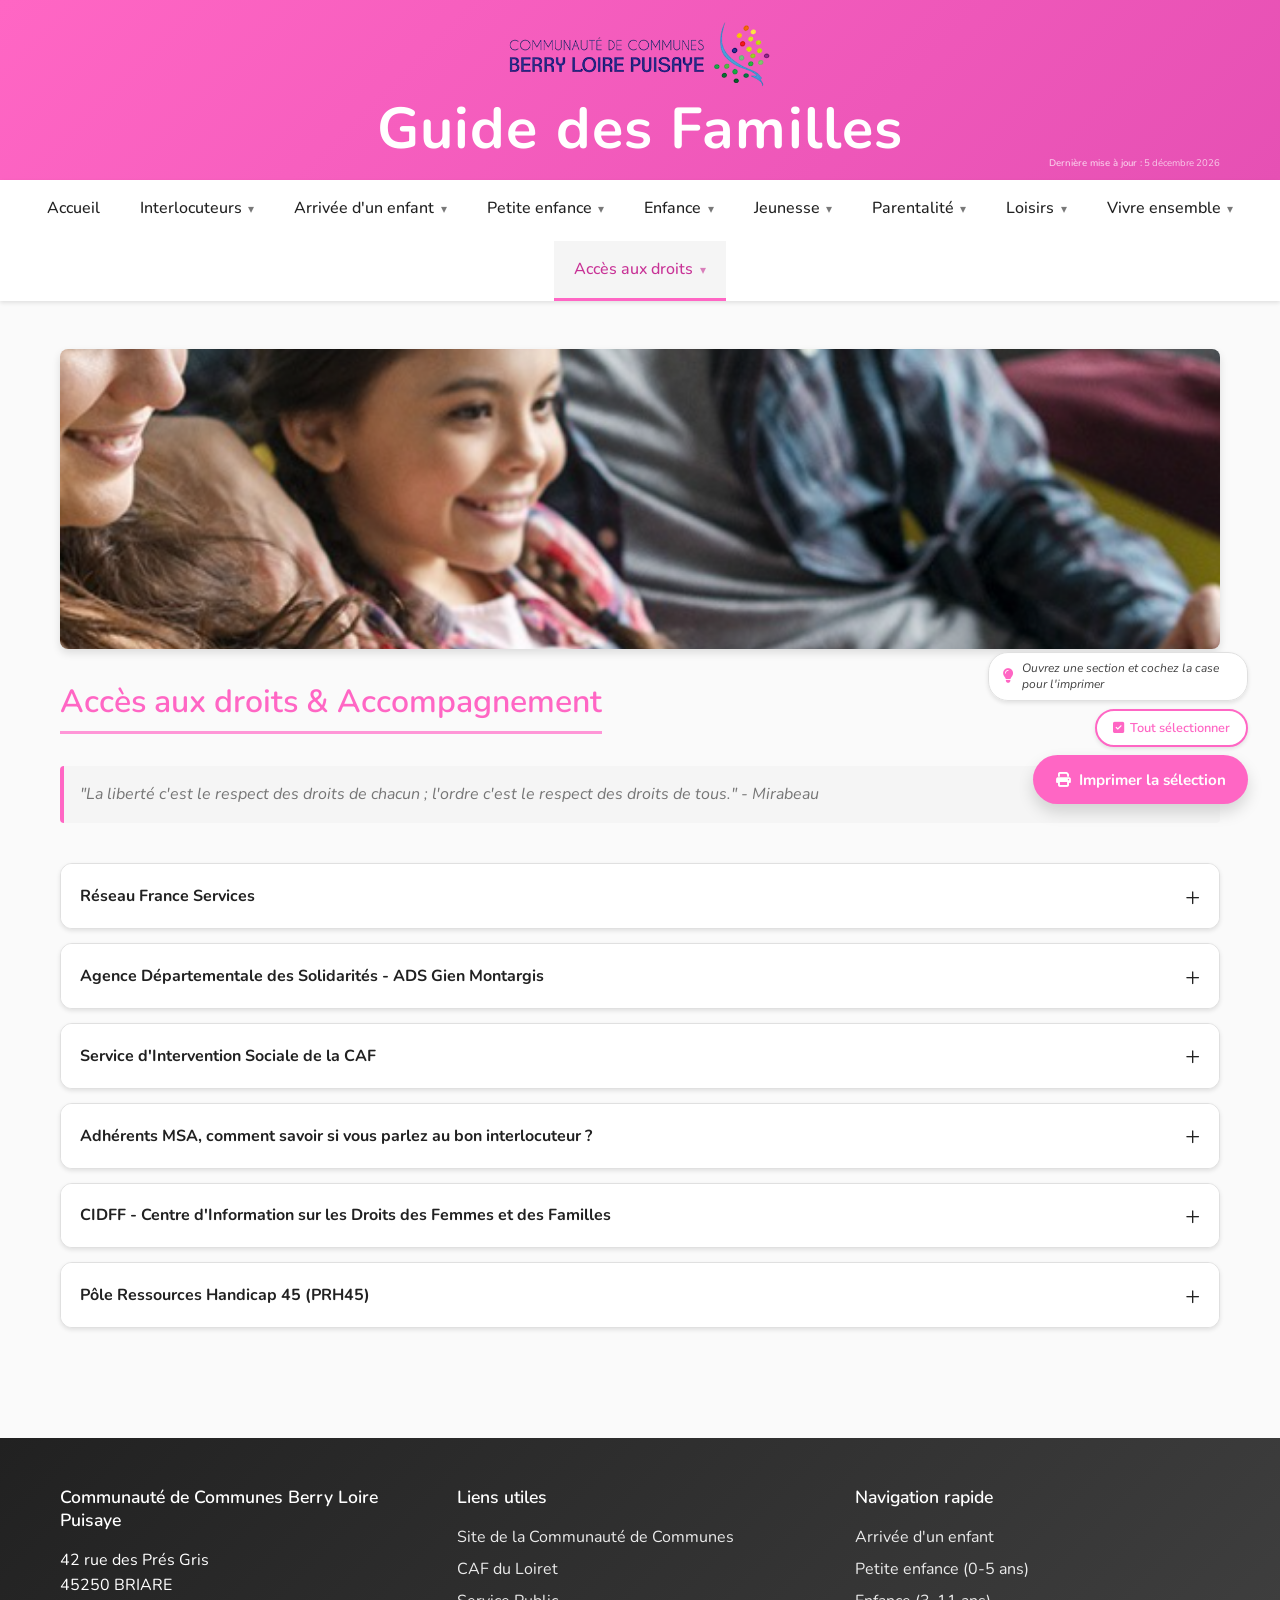
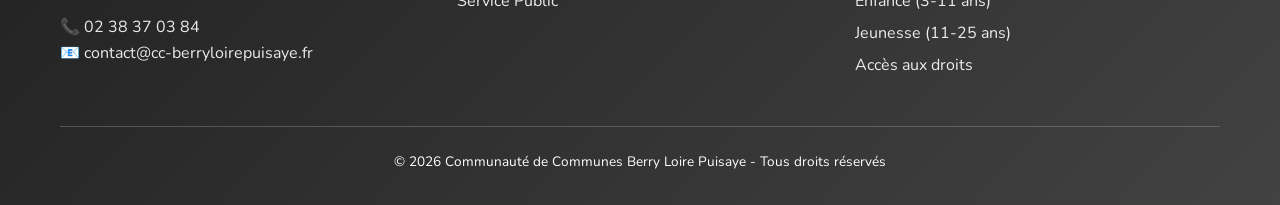
==== commit 35112840: "Clean up HTML by removing commented code Removed commented sections for mobile menu and logo placeme" ====
--- a/acces-droits.html
+++ b/acces-droits.html
@@ -147,7 +147,7 @@
                     <h1><a href="index.html">Guide des Familles</a></h1>
                 </div>
                 <div class="header-info">
-                    <strong>Dernière mise à jour :</strong> 3 septembre 2026
+                    <strong>Dernière mise à jour :</strong> <span class="header-date"></span>
                 </div>
             </div>
         </div>
@@ -157,17 +157,6 @@
     <nav class="nav" id="mainNav">
         <button class="menu-toggle" id="menuToggle" aria-label="Menu" aria-expanded="false" aria-controls="navList">☰ Menu</button>
         <ul class="nav-list" id="navList">
-            <!-- ✅ En-tête dans le menu mobile -->
-            <li class="nav-mobile-header">
-                <div class="nav-mobile-header-content">
-                    <img src="Logo_berryloirepuisaye-removebg-preview.png" alt="Logo" onerror="this.style.display='none'">
-                    <span class="nav-mobile-header-title">Guide des Familles</span>
-                </div>
-            </li>
-            <!-- ✅ Bouton fermer dans le menu mobile -->
-            <li class="nav-close-item">
-                <button class="nav-close-btn" id="navCloseBtn" aria-label="Fermer le menu">✕ Fermer</button>
-            </li>
 
             <li><a href="index.html" class="nav-link-accueil">Accueil</a></li>
 
@@ -312,7 +301,6 @@
                                 </label>
                             </div>
 
-                            <!-- ✅ Logo placé au-dessus du contenu -->
                             <div class="accordion-content-row">
                                 <div class="logo-col">
                                     <img src="acces_logo_franceservices.png"
@@ -372,7 +360,6 @@
                                 </label>
                             </div>
 
-                            <!-- ✅ Logo placé au-dessus du contenu -->
                             <div class="accordion-content-row">
                                 <div class="logo-col">
                                     <img src="interlocuteurs_page-052.png"
@@ -425,7 +412,6 @@
                                 </label>
                             </div>
 
-                            <!-- ✅ Logo placé au-dessus du contenu -->
                             <div class="accordion-content-row">
                                 <div class="logo-col">
                                     <img src="interlocuteurs_page-050.png"
@@ -481,7 +467,6 @@
                                 </label>
                             </div>
 
-                            <!-- ✅ Logo placé au-dessus du contenu -->
                             <div class="accordion-content-row">
                                 <div class="logo-col">
                                     <img src="interlocuteurs_page-051.png"
@@ -534,7 +519,6 @@
                                 </label>
                             </div>
 
-                            <!-- ✅ Logo placé au-dessus du contenu -->
                             <div class="accordion-content-row">
                                 <div class="logo-col">
                                     <img src="acces_logo_cidff.png"
@@ -587,7 +571,6 @@
                                 </label>
                             </div>
 
-                            <!-- ✅ Logo placé au-dessus du contenu -->
                             <div class="accordion-content-row">
                                 <div class="logo-col">
                                     <img src="acces_logo_prh45.png"
--- a/styles.css
+++ b/styles.css
@@ -186,7 +186,6 @@
 
 /* ============================================================
    ✅ IMAGE DE CONTENU : centrée, entière, max 400px
-   (utilisée pour les images "seules" dans les accordéons)
    ============================================================ */
 .img-contenu-400 {
     display: block;
@@ -332,14 +331,12 @@
     padding: 0;
 }
 
-/* ✅ Le :hover s'applique UNIQUEMENT en desktop (≥ 769px) */
 @media (min-width: 769px) {
     .nav-dropdown:hover .nav-dropdown-menu {
         display: block;
     }
 }
 
-/* Toutes tailles : la classe .open (gérée par le JS) ouvre le sous-menu */
 .nav-dropdown.open .nav-dropdown-menu {
     display: block;
 }
@@ -400,82 +397,6 @@
 
 .nav-dropdown-menu li:last-child a {
     border-bottom: none;
-}
-
-/* ============================================================
-   ✅ EN-TÊTE DANS LE MENU MOBILE (logo + titre)
-   ============================================================ */
-.nav-mobile-header {
-    display: none;
-}
-
-@media (max-width: 768px) {
-    .nav-mobile-header {
-        display: block;
-        width: 100%;
-        list-style: none;
-    }
-
-    .nav-mobile-header-content {
-        display: flex;
-        align-items: center;
-        justify-content: center;
-        gap: 0.5rem;
-        padding: 0.5rem;
-        background: linear-gradient(135deg,
-            var(--primary-color) 0%,
-            var(--secondary-color) 100%
-        );
-        color: white;
-    }
-
-    .nav-mobile-header-content img {
-        height: 30px;
-        width: auto;
-        background: transparent;
-    }
-
-    .nav-mobile-header-title {
-        font-size: 1rem;
-        font-weight: 700;
-        color: white;
-        letter-spacing: 0.02em;
-    }
-}
-
-/* ============================================================
-   ✅ BOUTON FERMER (dans le menu mobile)
-   ============================================================ */
-.nav-close-item {
-    display: none;
-}
-
-@media (max-width: 768px) {
-    .nav-close-item {
-        display: block;
-        width: 100%;
-        list-style: none;
-    }
-
-    .nav-close-btn {
-        display: block;
-        width: 100%;
-        padding: 0.5rem;
-        background: var(--primary-dark);
-        color: white;
-        font-weight: 700;
-        font-size: 0.85rem;
-        border: none;
-        cursor: pointer;
-        text-align: center;
-        font-family: var(--font-main);
-        transition: background-color 0.2s ease;
-    }
-
-    .nav-close-btn:hover,
-    .nav-close-btn:active {
-        background: var(--primary-color);
-    }
 }
 
 /* ============================================================
@@ -511,7 +432,7 @@
         margin-right: 0.3rem;
     }
 
-    /* --- Couleur du texte : spécifique à chaque rubrique --- */
+    /* Couleur du texte : spécifique à chaque rubrique */
     .dropdown-interlocuteurs .nav-dropdown-main-link { color: #1f5692 !important; }
     .dropdown-arrivee-enfant .nav-dropdown-main-link { color: #2E7D32 !important; }
     .dropdown-petite-enfance .nav-dropdown-main-link { color: #33B85D !important; }
@@ -522,7 +443,7 @@
     .dropdown-vivre-ensemble .nav-dropdown-main-link { color: #B4820A !important; }
     .dropdown-acces-droits .nav-dropdown-main-link { color: #C83296 !important; }
 
-    /* --- Survol : fond spécifique à chaque rubrique --- */
+    /* Survol : fond spécifique à chaque rubrique */
     .dropdown-interlocuteurs .nav-dropdown-main-link:hover { background: #1f5692 !important; color: white !important; }
     .dropdown-arrivee-enfant .nav-dropdown-main-link:hover { background: #2E7D32 !important; color: white !important; }
     .dropdown-petite-enfance .nav-dropdown-main-link:hover { background: #33B85D !important; color: white !important; }
@@ -1656,7 +1577,6 @@
 
 /* ============================================================
    ✅ LIGNES D'IMPRESSION DANS LES CARTES (écoles, squares, skateparks)
-   Ces règles sont partagées entre les cartes qui ont une case à cocher
    ============================================================ */
 .ecole-print-row,
 .lieu-print-row {
@@ -1694,7 +1614,6 @@
     color: var(--primary-color);
 }
 
-/* ✅ Mise en évidence de la carte quand elle est sélectionnée */
 .ecole-card.print-selected,
 .lieu-card.print-selected {
     border-color: var(--primary-color);
@@ -1846,7 +1765,7 @@
         position: static;
     }
 
-    /* ===== MENU MOBILE : ACCORDÉON DANS LE FLUX (pas d'overlay) ===== */
+    /* ===== MENU MOBILE : ACCORDÉON DANS LE FLUX ===== */
     .menu-toggle {
         display: block;
         background: var(--primary-color);
@@ -1863,7 +1782,6 @@
 
     .menu-toggle.active { background: var(--primary-dark); }
 
-    /* ✅ Le menu se déploie DANS le flux, pas en overlay */
     .nav-list {
         display: none;
         flex-direction: column;
@@ -1881,7 +1799,6 @@
         margin: 0;
     }
 
-    /* === RUBRIQUES PRINCIPALES === */
     .nav-list > li > a {
         text-align: left;
         border-bottom: 1px solid var(--border-color);
@@ -1921,7 +1838,6 @@
         font-weight: 600;
     }
 
-    /* === SOUS-MENUS DÉROULANTS === */
     .nav-dropdown-menu {
         position: static;
         display: none;
@@ -1933,7 +1849,6 @@
 
     .nav-dropdown.open .nav-dropdown-menu { display: block; }
 
-    /* === SOUS-RUBRIQUES === */
     .nav-dropdown-menu li a {
         padding: 0.6rem 1rem 0.6rem 2rem;
         text-align: left;
@@ -1956,7 +1871,7 @@
     .dropdown-vivre-ensemble .nav-dropdown-menu li a:hover { background-color: #fdf8ea; color: #B4820A; }
     .dropdown-acces-droits .nav-dropdown-menu li a:hover { background-color: #fdf0f8; color: #C83296; }
 
-    /* === Désactive le menu contextuel à TOUS les niveaux === */
+    /* Désactive le menu contextuel */
     .nav-list,
     .nav-list a,
     .nav-list button {
@@ -1968,6 +1883,57 @@
         user-select: none;
     }
 
+    /* ============================================================
+       ✅ AJOUT : EN-TÊTE ET BOUTON FERMER DANS LE MENU MOBILE
+       ============================================================ */
+    .nav-mobile-header,
+    .nav-close-item {
+        display: block;
+        width: 100%;
+    }
+
+    .nav-mobile-header-content {
+        display: flex;
+        align-items: center;
+        justify-content: center;
+        gap: 0.8rem;
+        padding: 1rem;
+        background: var(--primary-color);
+        color: white;
+    }
+
+    .nav-mobile-header-content img {
+        height: 40px;
+        width: auto;
+        background: transparent;
+    }
+
+    .nav-mobile-header-title {
+        font-size: 1.1rem;
+        font-weight: 700;
+    }
+
+    .nav-close-btn {
+        display: block;
+        width: 100%;
+        padding: 0.8rem;
+        background: var(--bg-light);
+        border: none;
+        border-top: 1px solid var(--border-color);
+        border-bottom: 1px solid var(--border-color);
+        text-align: center;
+        font-size: 0.95rem;
+        font-weight: 600;
+        color: var(--text-dark);
+        cursor: pointer;
+        font-family: var(--font-main);
+    }
+
+    .nav-close-btn:hover {
+        background: var(--primary-light);
+        color: white;
+    }
+
     /* ===== SECTIONS & CONTENU ===== */
     .section { padding: 1.5rem 0; }
     .section-title { font-size: 1.5rem; }
@@ -2004,12 +1970,6 @@
     }
 
     .accordion-card-grid { grid-template-columns: 1fr; }
-
-    .partner-item {
-        flex-direction: column;
-        align-items: center;
-        text-align: center;
-    }
 
     .subsection-with-image {
         flex-direction: column;
@@ -2051,7 +2011,7 @@
 
     .print-select-row .print-checkbox-label { font-size: 0.75rem; }
 
-    /* ===== BOUTON D'IMPRESSION FLOTTANT (mobile) : à DROITE, compact ===== */
+    /* ===== BOUTON D'IMPRESSION FLOTTANT (mobile) ===== */
     .print-float-btn {
         bottom: 1rem;
         right: 1rem;
@@ -2089,6 +2049,14 @@
     }
 }
 
+/* ============================================================
+   ✅ MASQUER L'EN-TÊTE ET LE BOUTON FERMER SUR DESKTOP
+   ============================================================ */
+.nav-mobile-header,
+.nav-close-item {
+    display: none;
+}
+
 @media (max-width: 480px) {
     .logo img { height: 40px; }
     .logo h1 { font-size: 2.2rem; }
@@ -2162,10 +2130,14 @@
 }
 
 /* ============================================================
-   26. PRINT
+   26. PRINT — VERSION OPTIMISÉE
    ============================================================ */
 
 @media print {
+
+    /* --------------------------------------------------------
+       26.1 MASQUER LES ÉLÉMENTS NON PERTINENTS
+       -------------------------------------------------------- */
     .nav,
     .scroll-top,
     .menu-toggle,
@@ -2179,122 +2151,293 @@
     .section-header,
     .quick-access-nav,
     .hero,
-    .quote {
+    .quote,
+    .toggle-btn,
+    .read-more-btn,
+    .print-select-all,
+    .carte-legende,
+    #carte-ecoles,
+    .video-wrapper,
+    .video-thumb,
+    .video-caption,
+    .video-credit,
+    .calameo-wrapper {
         display: none !important;
     }
 
+    /* --------------------------------------------------------
+       26.2 AFFICHER LES ÉLÉMENTS D'IMPRESSION
+       -------------------------------------------------------- */
     .print-header,
     .print-footer { display: block !important; }
 
     .print-header {
         text-align: center;
-        margin-bottom: 2rem;
-        padding-bottom: 1rem;
-        border-bottom: 2px solid #333;
+        margin-bottom: 0.8rem !important;
+        padding-bottom: 0.5rem !important;
+        border-bottom: 1px solid #333 !important;
     }
 
     .print-header h1 {
-        font-size: 1.5rem;
-        margin-bottom: 0.3rem;
-        color: #000;
+        font-size: 1.2rem !important;
+        margin-bottom: 0.15rem !important;
+        color: #000 !important;
     }
 
     .print-header p {
-        font-size: 0.85rem;
-        margin: 0;
-        color: #555;
+        font-size: 0.75rem !important;
+        margin: 0 !important;
+        color: #555 !important;
+        line-height: 1.2 !important;
     }
 
     .print-footer {
-        margin-top: 2rem;
-        padding-top: 1rem;
-        border-top: 1px solid #ccc;
-        text-align: center;
-        font-size: 0.75rem;
-        color: #666;
-    }
-
+        margin-top: 1rem !important;
+        padding-top: 0.5rem !important;
+        border-top: 1px solid #ccc !important;
+        text-align: center !important;
+        font-size: 0.7rem !important;
+        color: #666 !important;
+    }
+
+    /* --------------------------------------------------------
+       26.3 RESET POUR L'IMPRESSION
+       -------------------------------------------------------- */
+    html,
     body {
+        margin: 0 !important;
+        padding: 0 !important;
         background: white !important;
         color: black !important;
-        font-size: 11pt;
+        font-size: 10.5pt !important;
+        line-height: 1.4 !important;
     }
 
     .section,
     .section-alt {
         padding: 0 !important;
+        margin: 0 !important;
         background: white !important;
     }
 
     .container {
         max-width: 100% !important;
         padding: 0 !important;
-    }
-
+        margin: 0 !important;
+    }
+
+    .content-box {
+        margin: 0.5rem 0 !important;
+        padding: 0.5rem 0 !important;
+        box-shadow: none !important;
+        border-radius: 0 !important;
+        background: transparent !important;
+    }
+
+    /* --------------------------------------------------------
+       26.4 TITRES COMPACTS
+       -------------------------------------------------------- */
     .section-title {
         display: block !important;
         color: #000 !important;
-        border-bottom: 2px solid #333 !important;
-        font-size: 1.3rem !important;
-        margin-bottom: 1rem !important;
-        padding-bottom: 0.3rem !important;
-    }
-
-    .accordion-body {
-        max-height: none !important;
-        padding: 0.5rem 0 !important;
-        overflow: visible !important;
-        background: white !important;
+        border-bottom: 1px solid #333 !important;
+        font-size: 1.15rem !important;
+        margin: 0 0 0.6rem 0 !important;
+        padding-bottom: 0.15rem !important;
+        page-break-after: avoid;
+    }
+
+    h1, h2, h3, h4, h5, h6 {
+        color: #000 !important;
+        page-break-after: avoid;
+        page-break-inside: avoid;
+    }
+
+    h1 { font-size: 1.4rem !important; }
+    h2 { font-size: 1.2rem !important; }
+    h3 { font-size: 1.05rem !important; }
+    h4 { font-size: 0.95rem !important; }
+    h5 { font-size: 0.9rem !important; }
+
+    p {
+        margin-bottom: 0.4rem !important;
+        orphans: 3;
+        widows: 3;
+    }
+
+    /* --------------------------------------------------------
+       26.5 ACCORDÉONS EN IMPRESSION
+       -------------------------------------------------------- */
+    .accordion {
+        margin-top: 0 !important;
+    }
+
+    .accordion-item {
+        border: none !important;
+        box-shadow: none !important;
+        margin-bottom: 0.8rem !important;
+        page-break-inside: avoid;
+        background: transparent !important;
     }
 
     .accordion-header {
         background: white !important;
         color: black !important;
-        border-bottom: 2px solid #333 !important;
-        padding: 0.5rem 0 !important;
+        border-bottom: 1.5px solid #333 !important;
+        padding: 0.3rem 0 !important;
+        margin: 0 !important;
         page-break-after: avoid;
+        font-size: 1rem !important;
     }
 
     .accordion-header span { color: black !important; }
     .accordion-header .accordion-icon { display: none !important; }
-
-    .accordion-item {
-        border: none !important;
-        box-shadow: none !important;
-        margin-bottom: 1.5rem !important;
-        page-break-inside: avoid;
-    }
-
-    .sous-accordion-body {
+    .accordion-header .count { color: #666 !important; background: transparent !important; }
+
+    .accordion-body {
         max-height: none !important;
         padding: 0.3rem 0 !important;
         overflow: visible !important;
-        background: white !important;
+        background: transparent !important;
+    }
+
+    /* Sous-accordéons */
+    .sous-accordion-wrapper {
+        border: none !important;
+        margin-bottom: 0.5rem !important;
+        page-break-inside: avoid;
     }
 
     .sous-accordion-header {
         background: white !important;
         color: black !important;
         border-bottom: 1px solid #666 !important;
-        padding: 0.4rem 0 !important;
+        padding: 0.25rem 0 !important;
+        font-size: 0.95rem !important;
     }
 
     .sous-accordion-header span { color: black !important; }
     .sous-accordion-icon { display: none !important; }
 
+    .sous-accordion-body {
+        max-height: none !important;
+        padding: 0.2rem 0 !important;
+        overflow: visible !important;
+        background: transparent !important;
+    }
+
+    /* Afficher tout le contenu caché */
     .full-text { display: block !important; }
-    .read-more-btn { display: none !important; }
-
-    .ecole-details { display: block !important; }
-    .ecole-toggle-icon { display: none !important; }
-    .ecole-card .ecole-nom-court { display: none !important; }
-
-    .card {
-        border: 1px solid #ccc !important;
-        box-shadow: none !important;
+
+    /* --------------------------------------------------------
+       26.6 IMAGES ET LOGOS RÉDUITS
+       -------------------------------------------------------- */
+    img {
         page-break-inside: avoid;
-    }
-
+        background: transparent !important;
+    }
+
+    /* Logos dans les accordéons */
+    .accordion-content-row .logo-col img,
+    .accordion-content-row .logo-col img.logo-taille-x2 {
+        max-width: 200px !important;
+        width: auto !important;
+        height: auto !important;
+        margin: 0 auto 0.5rem auto !important;
+        display: block !important;
+    }
+
+    .accordion-content-row .logo-col img.logo-taille-caf {
+        max-width: 80px !important;
+    }
+
+    /* Logos dans les headers d'accordéons */
+    .accordion-header img,
+    .accordion-header .header-logo,
+    .accordion-header .header-logo-large {
+        max-width: 35px !important;
+        width: 35px !important;
+        height: 35px !important;
+        object-fit: contain !important;
+    }
+
+    /* Images de contenu */
+    .img-contenu-400,
+    .accordion-body > img,
+    .accordion-body-inner > img,
+    .sous-accordion-body > img,
+    .full-text > img,
+    .sub-section > img {
+        max-width: 250px !important;
+        width: auto !important;
+        height: auto !important;
+        margin: 0.3rem auto !important;
+        display: block !important;
+    }
+
+    /* Miniatures */
+    .accordion-image,
+    .accordion-body-inner .images img,
+    .accordion-card img,
+    .card img,
+    .card-image {
+        max-width: 150px !important;
+        width: auto !important;
+        height: auto !important;
+        max-height: 120px !important;
+        object-fit: contain !important;
+    }
+
+    /* Images dans les cartes écoles / mairies / lieux */
+    .ecole-card img,
+    .mairie-card img,
+    .lieu-card img {
+        max-width: 150px !important;
+        height: auto !important;
+    }
+
+    /* Galeries */
+    .photo-gallery img {
+        max-width: 150px !important;
+        width: auto !important;
+        height: auto !important;
+        max-height: 120px !important;
+    }
+
+    /* Sous-sections avec image */
+    .subsection-with-image .image-wrapper img {
+        max-width: 120px !important;
+    }
+
+    /* Image CC (carte du territoire) */
+    .cc-image-wrapper img {
+        max-width: 350px !important;
+        margin: 0.3rem auto !important;
+    }
+
+    /* Logo MAM */
+    .mam-logo-wrapper img {
+        max-width: 200px !important;
+        width: auto !important;
+        margin: 0.3rem auto !important;
+    }
+
+    /* Image TER */
+    .ter-content img {
+        max-width: 180px !important;
+        width: auto !important;
+        height: auto !important;
+    }
+
+    /* Logo header principal */
+    .header .logo img {
+        max-width: 50px !important;
+        height: auto !important;
+    }
+
+    /* --------------------------------------------------------
+       26.7 IMPRESSION SÉLECTIVE
+       -------------------------------------------------------- */
     body.print-has-selection .accordion-item:not(.print-selected) {
         display: none !important;
     }
@@ -2307,7 +2450,7 @@
         display: block !important;
         padding: 0 !important;
         box-shadow: none !important;
-        margin: 1.5rem 0 !important;
+        margin: 1rem 0 !important;
     }
 
     .accordion-item.print-selected {
@@ -2317,18 +2460,18 @@
 
     body.print-has-selection .content-box:has(.print-selected) > h3 {
         display: block !important;
-        font-size: 1.1rem !important;
+        font-size: 1.05rem !important;
         color: #000 !important;
         border-bottom: 1px solid #999 !important;
-        padding-bottom: 0.2rem !important;
-        margin-bottom: 1rem !important;
+        padding-bottom: 0.15rem !important;
+        margin-bottom: 0.5rem !important;
     }
 
     body.print-has-selection .content-box:has(.print-selected) > p {
         display: none !important;
     }
 
-    /* ✅ Impression individuelle des écoles */
+    /* Impression individuelle des écoles */
     body.print-has-selection .ecole-card:not(.print-selected) {
         display: none !important;
     }
@@ -2337,11 +2480,11 @@
         display: block !important;
         page-break-inside: avoid;
         border: 1px solid #999 !important;
-        padding: 1rem !important;
-        margin-bottom: 1rem !important;
-    }
-
-    /* ✅ Impression individuelle des squares/skateparks */
+        padding: 0.5rem !important;
+        margin-bottom: 0.5rem !important;
+    }
+
+    /* Impression individuelle des squares/skateparks */
     body.print-has-selection .lieu-card:not(.print-selected) {
         display: none !important;
     }
@@ -2350,43 +2493,102 @@
         display: block !important;
         page-break-inside: avoid;
         border: 1px solid #999 !important;
-        padding: 1rem !important;
-        margin-bottom: 1rem !important;
-    }
-
-    /* ✅ Cache les cases à cocher et leurs labels à l'impression */
+        padding: 0.5rem !important;
+        margin-bottom: 0.5rem !important;
+    }
+
+    /* Cacher les cases à cocher et leurs labels à l'impression */
     .ecole-print-row,
     .lieu-print-row {
         display: none !important;
     }
 
-    /* ✅ Cache les images des écoles sélectionnées pour ne garder que le texte */
+    /* Cacher les images des cartes sélectionnées pour ne garder que le texte */
     body.print-has-selection .ecole-card.print-selected img,
     body.print-has-selection .lieu-card.print-selected img {
         display: none !important;
     }
 
-    #carte-ecoles { display: none !important; }
-
-    .toggle-btn,
-    .read-more-btn,
-    .print-select-all { display: none !important; }
-
-    .carte-legende { display: none !important; }
-
-    h2, h3, h4 { page-break-after: avoid; }
-
-    img {
-        max-width: 100% !important;
+    /* --------------------------------------------------------
+       26.8 TABLEAUX
+       -------------------------------------------------------- */
+    table {
+        width: 100% !important;
+        border-collapse: collapse !important;
+        font-size: 9pt !important;
+        margin: 0.5rem 0 !important;
         page-break-inside: avoid;
-        background: transparent !important;
-    }
-
+    }
+
+    thead {
+        display: table-header-group; /* Répéter l'en-tête sur chaque page */
+    }
+
+    tfoot {
+        display: table-footer-group;
+    }
+
+    tr {
+        page-break-inside: avoid;
+        page-break-after: auto;
+    }
+
+    th, td {
+        padding: 0.3rem 0.5rem !important;
+        border: 1px solid #999 !important;
+        text-align: left !important;
+        vertical-align: top !important;
+    }
+
+    th {
+        background: #f0f0f0 !important;
+        font-weight: 700 !important;
+        color: #000 !important;
+        -webkit-print-color-adjust: exact;
+        print-color-adjust: exact;
+    }
+
+    td {
+        background: white !important;
+        color: #000 !important;
+    }
+
+    /* --------------------------------------------------------
+       26.9 LISTES
+       -------------------------------------------------------- */
+    ul, ol {
+        margin-left: 1.2rem !important;
+        margin-bottom: 0.5rem !important;
+        padding-left: 0.5rem !important;
+    }
+
+    li {
+        margin-bottom: 0.15rem !important;
+        page-break-inside: avoid;
+        line-height: 1.35 !important;
+    }
+
+    ul li::marker,
+    ol li::marker {
+        color: #333 !important;
+    }
+
+    /* Listes imbriquées */
+    ul ul, ol ol, ul ol, ol ul {
+        margin-top: 0.15rem !important;
+        margin-bottom: 0.15rem !important;
+        margin-left: 1rem !important;
+    }
+
+    /* --------------------------------------------------------
+       26.10 LIENS (URL en clair, sauf exceptions)
+       -------------------------------------------------------- */
     a[href]:not([href^="#"]):not([href^="tel:"]):not([href^="mailto:"])::after {
         content: " (" attr(href) ")";
-        font-size: 0.8em;
+        font-size: 0.75em;
         color: #555;
         word-break: break-all;
+        font-weight: normal;
     }
 
     a[href^="#"]::after,
@@ -2394,4 +2596,103 @@
     a[href^="mailto:"]::after {
         content: none !important;
     }
-}
+
+    a {
+        color: #000 !important;
+        text-decoration: none !important;
+    }
+
+    /* --------------------------------------------------------
+       26.11 CARTES ET GRILLES
+       -------------------------------------------------------- */
+    .cards-grid,
+    .cards-grid-2,
+    .cards-grid-3,
+    .cards-grid-4,
+    .accordion-card-grid,
+    .ecoles-grid,
+    .logos-grid,
+    .photo-gallery {
+        display: block !important;
+        margin: 0.3rem 0 !important;
+    }
+
+    .card,
+    .accordion-card,
+    .ecole-card,
+    .mairie-card,
+    .lieu-card,
+    .logo-item {
+        display: block !important;
+        margin-bottom: 0.5rem !important;
+        padding: 0.4rem !important;
+        border: 1px solid #ccc !important;
+        box-shadow: none !important;
+        page-break-inside: avoid;
+        background: white !important;
+        border-left: 3px solid #666 !important;
+    }
+
+    .card h3, .card h4,
+    .accordion-card h3, .accordion-card h4,
+    .ecole-card h4,
+    .mairie-card h4 {
+        font-size: 0.95rem !important;
+        margin-bottom: 0.2rem !important;
+    }
+
+    /* --------------------------------------------------------
+       26.12 VIDÉOS ET CALAMÉO
+       -------------------------------------------------------- */
+    iframe {
+        display: none !important;
+    }
+
+    /* --------------------------------------------------------
+       26.13 BADGES ET ÉTIQUETTES
+       -------------------------------------------------------- */
+    .badge {
+        display: inline-block !important;
+        background: transparent !important;
+        border: 1px solid #666 !important;
+        color: #000 !important;
+        padding: 0.05rem 0.4rem !important;
+        border-radius: 4px !important;
+        font-size: 0.7rem !important;
+    }
+
+    /* --------------------------------------------------------
+       26.14 SAUTS DE PAGE
+       -------------------------------------------------------- */
+    .content-box,
+    .subsection,
+    .sub-section {
+        page-break-inside: auto;
+    }
+
+    /* Éviter les coupures au milieu d'un bloc logo + texte */
+    .accordion-content-row {
+        page-break-inside: avoid;
+    }
+
+    /* --------------------------------------------------------
+       26.15 PAGES BLANCHES : ÉVITER LES GRANDS VIDES
+       -------------------------------------------------------- */
+    body > main {
+        display: block !important;
+        page-break-before: avoid !important;
+    }
+
+    .section {
+        page-break-before: avoid !important;
+    }
+
+    /* --------------------------------------------------------
+       26.16 COULEURS IMPRESSION (optionnel)
+       -------------------------------------------------------- */
+    /* Forcer l'impression des couleurs de fond (nécessite l'accord de l'utilisateur) */
+    * {
+        -webkit-print-color-adjust: exact;
+        print-color-adjust: exact;
+    }
+}
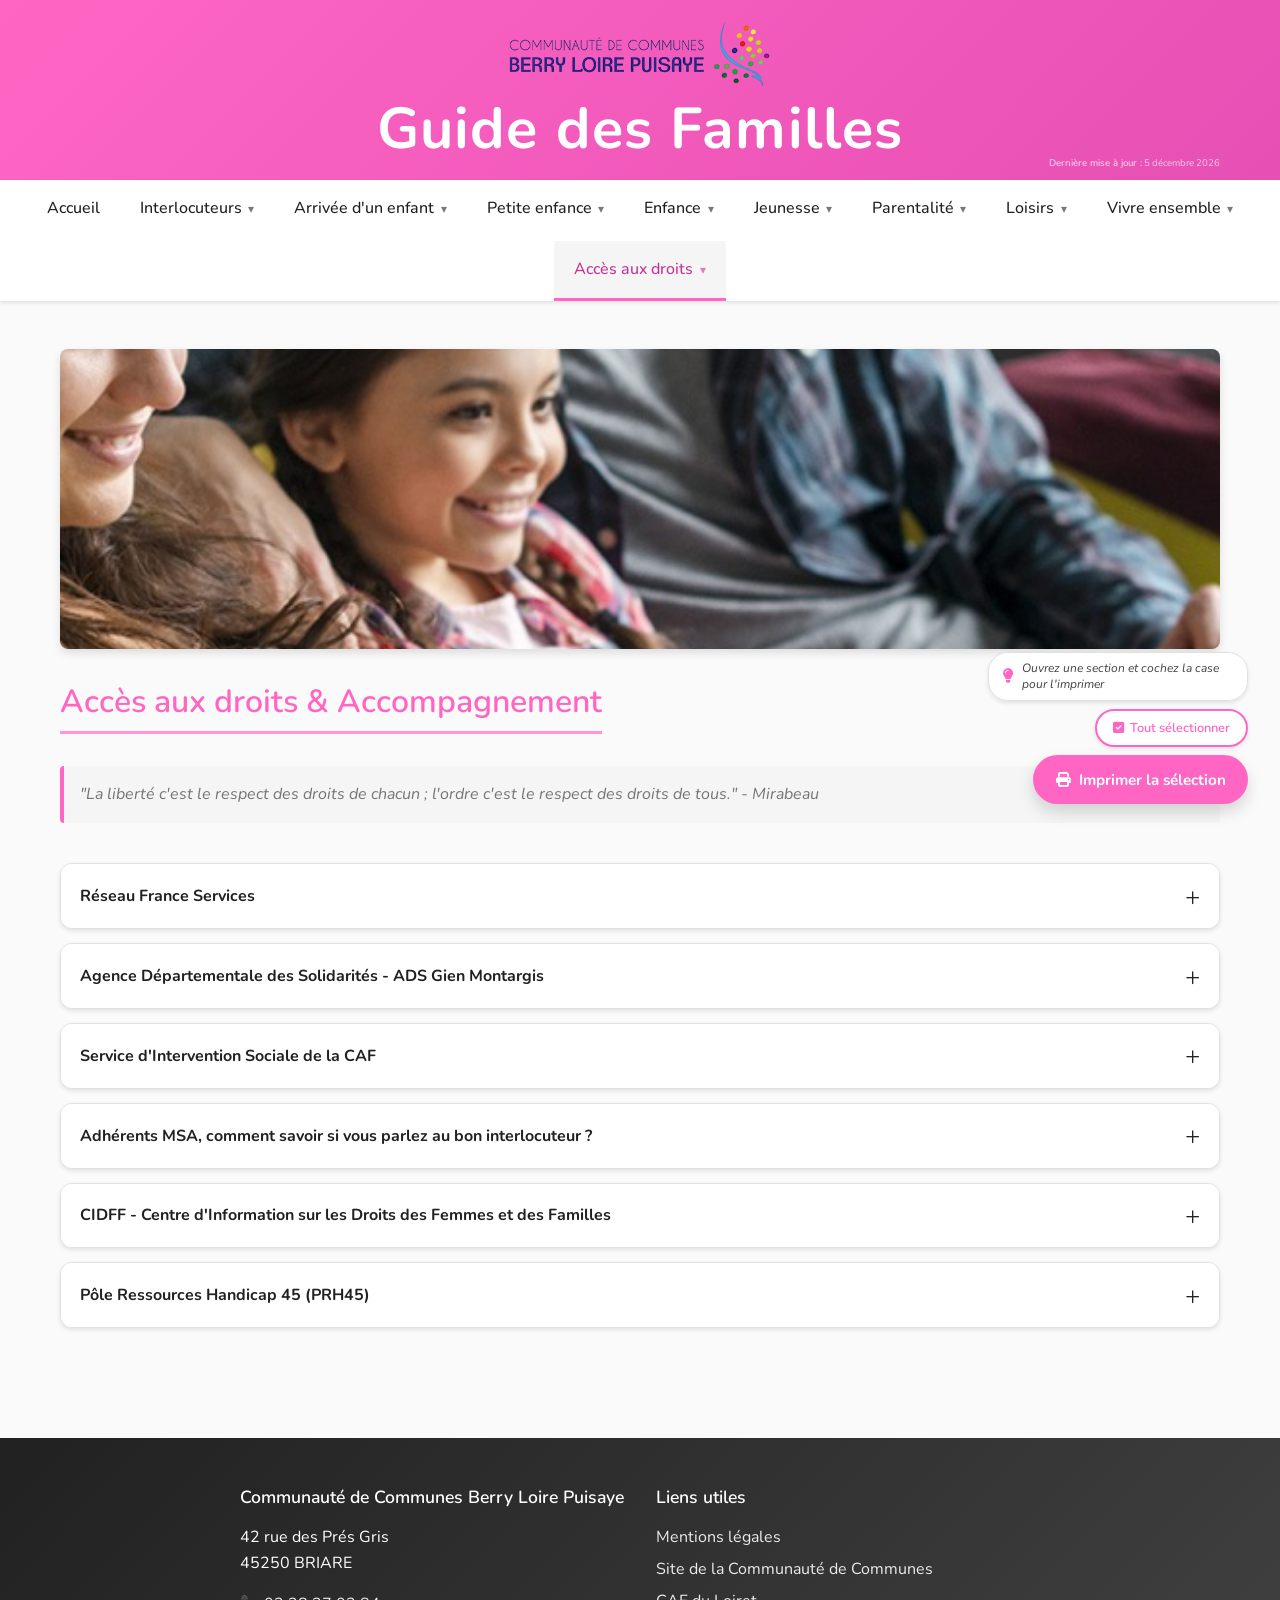
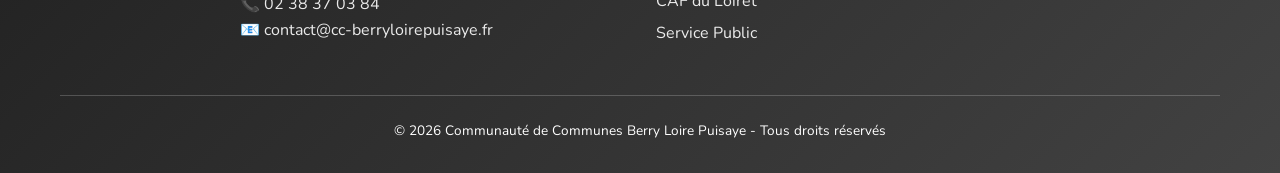
==== commit 3fbd57e8: "Update footer to be injected by script.js Replaced static footer with a dynamic footer injected by s" ====
--- a/acces-droits.html
+++ b/acces-droits.html
@@ -5,6 +5,14 @@
     <meta name="viewport" content="width=device-width, initial-scale=1.0, maximum-scale=5.0">
     <title>Accès aux droits - Guide des Familles Berry Loire Puisaye</title>
     <meta name="description" content="Guide des Familles de la Communauté de Communes Berry Loire Puisaye">
+        <!-- Open Graph -->
+    <meta property="og:type" content="website">
+    <meta property="og:title" content="Accès aux droits - Guide des Familles Berry Loire Puisaye">
+    <meta property="og:description" content="France Services, ADS, CAF, MSA, CIDFF, PRH45 : vos droits et accompagnements.">
+    <meta property="og:url" content="https://communicationparentalite.github.io/guide-des-familles-ccblp/acces-droits.html">
+    <meta property="og:image" content="https://communicationparentalite.github.io/guide-des-familles-ccblp/Accès aux droits.png">
+    <meta property="og:locale" content="fr_FR">
+    <meta property="og:site_name" content="Guide des Familles Berry Loire Puisaye">
     <link rel="stylesheet" href="styles.css">
     <link href="https://fonts.googleapis.com/css2?family=Nunito:wght@300;400;500;600;700&display=swap" rel="stylesheet">
     <link rel="stylesheet" href="https://cdnjs.cloudflare.com/ajax/libs/font-awesome/6.5.0/css/all.min.css">
@@ -294,12 +302,6 @@
                             <span class="accordion-icon">+</span>
                         </button>
                         <div class="accordion-body">
-                            <div class="print-select-row">
-                                <label class="print-checkbox-wrapper">
-                                    <input type="checkbox" class="print-checkbox" data-print-target="franceservice">
-                                    <span class="print-checkbox-label">Sélectionner cette section pour l'impression</span>
-                                </label>
-                            </div>
 
                             <div class="accordion-content-row">
                                 <div class="logo-col">
@@ -343,6 +345,13 @@
                                     <img src="acces_borne_franceservice.png" alt="Borne France Services" class="accordion-image">
                                 </div>
                             </div>
+
+                            <div class="print-select-row">
+                                <label class="print-checkbox-wrapper">
+                                    <input type="checkbox" class="print-checkbox" data-print-target="franceservice">
+                                    <span class="print-checkbox-label">Sélectionner cette section pour l'impression</span>
+                                </label>
+                            </div>
                         </div>
                     </div>
 
@@ -353,12 +362,6 @@
                             <span class="accordion-icon">+</span>
                         </button>
                         <div class="accordion-body">
-                            <div class="print-select-row">
-                                <label class="print-checkbox-wrapper">
-                                    <input type="checkbox" class="print-checkbox" data-print-target="ads">
-                                    <span class="print-checkbox-label">Sélectionner cette section pour l'impression</span>
-                                </label>
-                            </div>
 
                             <div class="accordion-content-row">
                                 <div class="logo-col">
@@ -395,6 +398,13 @@
                                     <img src="acces_missionads.png" alt="Flyers missions de l'ADS" class="accordion-image">
                                 </div>
                             </div>
+
+                            <div class="print-select-row">
+                                <label class="print-checkbox-wrapper">
+                                    <input type="checkbox" class="print-checkbox" data-print-target="ads">
+                                    <span class="print-checkbox-label">Sélectionner cette section pour l'impression</span>
+                                </label>
+                            </div>
                         </div>
                     </div>
 
@@ -405,12 +415,6 @@
                             <span class="accordion-icon">+</span>
                         </button>
                         <div class="accordion-body">
-                            <div class="print-select-row">
-                                <label class="print-checkbox-wrapper">
-                                    <input type="checkbox" class="print-checkbox" data-print-target="sis">
-                                    <span class="print-checkbox-label">Sélectionner cette section pour l'impression</span>
-                                </label>
-                            </div>
 
                             <div class="accordion-content-row">
                                 <div class="logo-col">
@@ -450,6 +454,13 @@
                                     <img src="acces_siscaf.png" alt="SIS CAF" class="accordion-image">
                                 </div>
                             </div>
+
+                            <div class="print-select-row">
+                                <label class="print-checkbox-wrapper">
+                                    <input type="checkbox" class="print-checkbox" data-print-target="sis">
+                                    <span class="print-checkbox-label">Sélectionner cette section pour l'impression</span>
+                                </label>
+                            </div>
                         </div>
                     </div>
 
@@ -460,12 +471,6 @@
                             <span class="accordion-icon">+</span>
                         </button>
                         <div class="accordion-body">
-                            <div class="print-select-row">
-                                <label class="print-checkbox-wrapper">
-                                    <input type="checkbox" class="print-checkbox" data-print-target="msa">
-                                    <span class="print-checkbox-label">Sélectionner cette section pour l'impression</span>
-                                </label>
-                            </div>
 
                             <div class="accordion-content-row">
                                 <div class="logo-col">
@@ -502,6 +507,13 @@
                                     <img src="acces_msa1.png" alt="MSA Accueil" class="accordion-image">
                                 </div>
                             </div>
+
+                            <div class="print-select-row">
+                                <label class="print-checkbox-wrapper">
+                                    <input type="checkbox" class="print-checkbox" data-print-target="msa">
+                                    <span class="print-checkbox-label">Sélectionner cette section pour l'impression</span>
+                                </label>
+                            </div>
                         </div>
                     </div>
 
@@ -512,12 +524,6 @@
                             <span class="accordion-icon">+</span>
                         </button>
                         <div class="accordion-body">
-                            <div class="print-select-row">
-                                <label class="print-checkbox-wrapper">
-                                    <input type="checkbox" class="print-checkbox" data-print-target="cidff">
-                                    <span class="print-checkbox-label">Sélectionner cette section pour l'impression</span>
-                                </label>
-                            </div>
 
                             <div class="accordion-content-row">
                                 <div class="logo-col">
@@ -554,6 +560,13 @@
                                     <img src="acces_image_cidff.png" alt="Droit CIDFF" class="accordion-image">
                                 </div>
                             </div>
+
+                            <div class="print-select-row">
+                                <label class="print-checkbox-wrapper">
+                                    <input type="checkbox" class="print-checkbox" data-print-target="cidff">
+                                    <span class="print-checkbox-label">Sélectionner cette section pour l'impression</span>
+                                </label>
+                            </div>
                         </div>
                     </div>
 
@@ -564,12 +577,6 @@
                             <span class="accordion-icon">+</span>
                         </button>
                         <div class="accordion-body">
-                            <div class="print-select-row">
-                                <label class="print-checkbox-wrapper">
-                                    <input type="checkbox" class="print-checkbox" data-print-target="prh45">
-                                    <span class="print-checkbox-label">Sélectionner cette section pour l'impression</span>
-                                </label>
-                            </div>
 
                             <div class="accordion-content-row">
                                 <div class="logo-col">
@@ -601,6 +608,13 @@
                                     <img src="acces_prh45_temoignage1.png" alt="PRH45 Témoignage" class="accordion-image">
                                     <img src="acces_prh45_temoignage2.png" alt="PRH45 Autre témoignage" class="accordion-image">
                                 </div>
+                            </div>
+
+                            <div class="print-select-row">
+                                <label class="print-checkbox-wrapper">
+                                    <input type="checkbox" class="print-checkbox" data-print-target="prh45">
+                                    <span class="print-checkbox-label">Sélectionner cette section pour l'impression</span>
+                                </label>
                             </div>
                         </div>
                     </div>
@@ -620,40 +634,8 @@
         </div>
     </div>
 
-    <!-- ===== FOOTER ===== -->
-    <footer class="footer">
-        <div class="container">
-            <div class="footer-content">
-                <div class="footer-section">
-                    <h3>Communauté de Communes Berry Loire Puisaye</h3>
-                    <p>42 rue des Prés Gris<br>45250 BRIARE</p>
-                    <p>📞 <a href="tel:0238370384">02 38 37 03 84</a><br>
-                    📧 <a href="mailto:contact@cc-berryloirepuisaye.fr">contact@cc-berryloirepuisaye.fr</a></p>
-                </div>
-                <div class="footer-section">
-                    <h3>Liens utiles</h3>
-                    <ul>
-                        <li><a href="https://www.cc-berryloirepuisaye.fr" target="_blank" rel="noopener">Site de la Communauté de Communes</a></li>
-                        <li><a href="https://www.caf.fr" target="_blank" rel="noopener">CAF du Loiret</a></li>
-                        <li><a href="https://www.service-public.fr" target="_blank" rel="noopener">Service Public</a></li>
-                    </ul>
-                </div>
-                <div class="footer-section">
-                    <h3>Navigation rapide</h3>
-                    <ul>
-                        <li><a href="arrivee-enfant.html">Arrivée d'un enfant</a></li>
-                        <li><a href="petite-enfance.html">Petite enfance (0-5 ans)</a></li>
-                        <li><a href="enfance.html">Enfance (3-11 ans)</a></li>
-                        <li><a href="jeunesse.html">Jeunesse (11-25 ans)</a></li>
-                        <li><a href="acces-droits.html">Accès aux droits</a></li>
-                    </ul>
-                </div>
-            </div>
-            <div class="footer-bottom">
-                <p>&copy; 2026 Communauté de Communes Berry Loire Puisaye - Tous droits réservés</p>
-            </div>
-        </div>
-    </footer>
+      <!-- ===== FOOTER (injecté par script.js) ===== -->
+    <footer class="footer" id="siteFooter"></footer>
 
     <!-- ===== PIED DE PAGE D'IMPRESSION ===== -->
     <div class="print-footer" style="display: none;">
--- a/styles.css
+++ b/styles.css
@@ -1576,10 +1576,11 @@
 }
 
 /* ============================================================
-   ✅ LIGNES D'IMPRESSION DANS LES CARTES (écoles, squares, skateparks)
+   ✅ LIGNES D'IMPRESSION DANS LES CARTES (écoles, squares, skateparks, mairies)
    ============================================================ */
 .ecole-print-row,
-.lieu-print-row {
+.lieu-print-row,
+.mairie-print-row {
     margin-top: 0.8rem;
     padding-top: 0.8rem;
     border-top: 1px dashed var(--border-color);
@@ -1589,7 +1590,8 @@
 }
 
 .ecole-print-row input[type="checkbox"],
-.lieu-print-row input[type="checkbox"] {
+.lieu-print-row input[type="checkbox"],
+.mairie-print-row input[type="checkbox"] {
     width: 16px;
     height: 16px;
     accent-color: var(--primary-color);
@@ -1599,7 +1601,8 @@
 }
 
 .ecole-print-row label,
-.lieu-print-row label {
+.lieu-print-row label,
+.mairie-print-row label {
     font-size: 0.78rem;
     font-style: italic;
     color: var(--text-light);
@@ -1608,14 +1611,16 @@
 }
 
 .ecole-print-row input[type="checkbox"]:checked + label,
-.lieu-print-row input[type="checkbox"]:checked + label {
+.lieu-print-row input[type="checkbox"]:checked + label,
+.mairie-print-row input[type="checkbox"]:checked + label {
     font-weight: 700;
     font-style: normal;
     color: var(--primary-color);
 }
 
 .ecole-card.print-selected,
-.lieu-card.print-selected {
+.lieu-card.print-selected,
+.mairie-card.print-selected {
     border-color: var(--primary-color);
     box-shadow: 0 0 0 2px var(--primary-light);
     background: #fafbff;
@@ -2497,16 +2502,148 @@
         margin-bottom: 0.5rem !important;
     }
 
+    /* ============================================================
+       ✅ AJOUT : IMPRESSION INDIVIDUELLE DES MAIRIES
+       ============================================================ */
+    body.print-has-selection .mairie-card:not(.print-selected) {
+        display: none !important;
+    }
+
+    body.print-has-selection .mairie-card.print-selected {
+        display: block !important;
+        page-break-inside: avoid;
+        border: 1px solid #999 !important;
+        padding: 0.5rem !important;
+        margin-bottom: 0.5rem !important;
+    }
+
+    /* Neutraliser l'en-tête cliquable de la mairie sélectionnée */
+    body.print-has-selection .mairie-card.print-selected .mairie-card-header {
+        background: transparent !important;
+        color: #000 !important;
+        padding: 0 !important;
+        cursor: default !important;
+    }
+
+    body.print-has-selection .mairie-card.print-selected .mairie-card-header h4 {
+        color: #000 !important;
+        font-size: 1rem !important;
+        margin-bottom: 0.3rem !important;
+    }
+
+    body.print-has-selection .mairie-card.print-selected .mairie-card-icon {
+        display: none !important;
+    }
+
+    /* Toujours afficher le corps de la mairie sélectionnée à l'impression */
+    body.print-has-selection .mairie-card.print-selected .mairie-card-body {
+        max-height: none !important;
+        padding: 0.3rem 0 !important;
+        overflow: visible !important;
+        background: transparent !important;
+    }
+
+    body.print-has-selection .mairie-card.print-selected .mairie-card-body a {
+        color: #000 !important;
+        text-decoration: none !important;
+    }
+
+    /* ============================================================
+       ✅ AJOUT : IMPRESSION INDIVIDUELLE DES SOUS-ACCORDÉONS
+       (collèges, structures jeunesse, etc.)
+       ============================================================ */
+    body.print-has-selection .sous-accordion-wrapper:not(.print-selected) {
+        display: none !important;
+    }
+
+    body.print-has-selection .sous-accordion-wrapper.print-selected {
+        display: block !important;
+        page-break-inside: avoid;
+        border: 1px solid #999 !important;
+        padding: 0.5rem !important;
+        margin-bottom: 0.5rem !important;
+    }
+
+    /* Neutraliser l'en-tête cliquable du sous-accordéon sélectionné */
+    body.print-has-selection .sous-accordion-wrapper.print-selected .sous-accordion-header {
+        background: transparent !important;
+        color: #000 !important;
+        padding: 0 !important;
+        cursor: default !important;
+        border-bottom: 1px solid #999 !important;
+    }
+
+    body.print-has-selection .sous-accordion-wrapper.print-selected .sous-accordion-header span {
+        color: #000 !important;
+        font-size: 1rem !important;
+    }
+
+    body.print-has-selection .sous-accordion-wrapper.print-selected .sous-accordion-icon {
+        display: none !important;
+    }
+
+    /* Toujours afficher le corps du sous-accordéon sélectionné */
+    body.print-has-selection .sous-accordion-wrapper.print-selected .sous-accordion-body {
+        max-height: none !important;
+        padding: 0.3rem 0 !important;
+        overflow: visible !important;
+        background: transparent !important;
+    }
+
+    /* Cacher les vidéos dans les sous-accordéons sélectionnés */
+    body.print-has-selection .sous-accordion-wrapper.print-selected .video-wrapper,
+    body.print-has-selection .sous-accordion-wrapper.print-selected .video-thumb,
+    body.print-has-selection .sous-accordion-wrapper.print-selected .video-caption,
+    body.print-has-selection .sous-accordion-wrapper.print-selected .video-credit {
+        display: none !important;
+    }
+
     /* Cacher les cases à cocher et leurs labels à l'impression */
     .ecole-print-row,
+    .lieu-print-row,
+    .mairie-print-row,
     .lieu-print-row {
         display: none !important;
     }
 
     /* Cacher les images des cartes sélectionnées pour ne garder que le texte */
     body.print-has-selection .ecole-card.print-selected img,
-    body.print-has-selection .lieu-card.print-selected img {
+    body.print-has-selection .lieu-card.print-selected img,
+    body.print-has-selection .mairie-card.print-selected img,
+    body.print-has-selection .sous-accordion-wrapper.print-selected > .sous-accordion-body > img {
         display: none !important;
+    }
+
+   /* Réafficher les ancêtres d'une carte sélectionnée */
+    body.print-has-selection .accordion-item.print-selected {
+        display: block !important;
+    }
+
+    body.print-has-selection .content-box.print-selected {
+        display: block !important;
+        padding: 0 !important;
+        box-shadow: none !important;
+    }
+
+    body.print-has-selection .accordion-card-grid.print-selected {
+        display: block !important;
+    }
+
+    /* Quand une carte est sélectionnée, masquer les autres cartes du même parent */
+    body.print-has-selection .mairie-card:not(.print-selected),
+    body.print-has-selection .ecole-card:not(.print-selected),
+    body.print-has-selection .lieu-card:not(.print-selected),
+    body.print-has-selection .sous-accordion-wrapper:not(.print-selected) {
+        display: none !important;
+    }
+
+    /* Afficher explicitement les cartes sélectionnées */
+    body.print-has-selection .mairie-card.print-selected,
+    body.print-has-selection .ecole-card.print-selected,
+    body.print-has-selection .lieu-card.print-selected,
+    body.print-has-selection .sous-accordion-wrapper.print-selected {
+        display: block !important;
+        page-break-inside: avoid;
     }
 
     /* --------------------------------------------------------
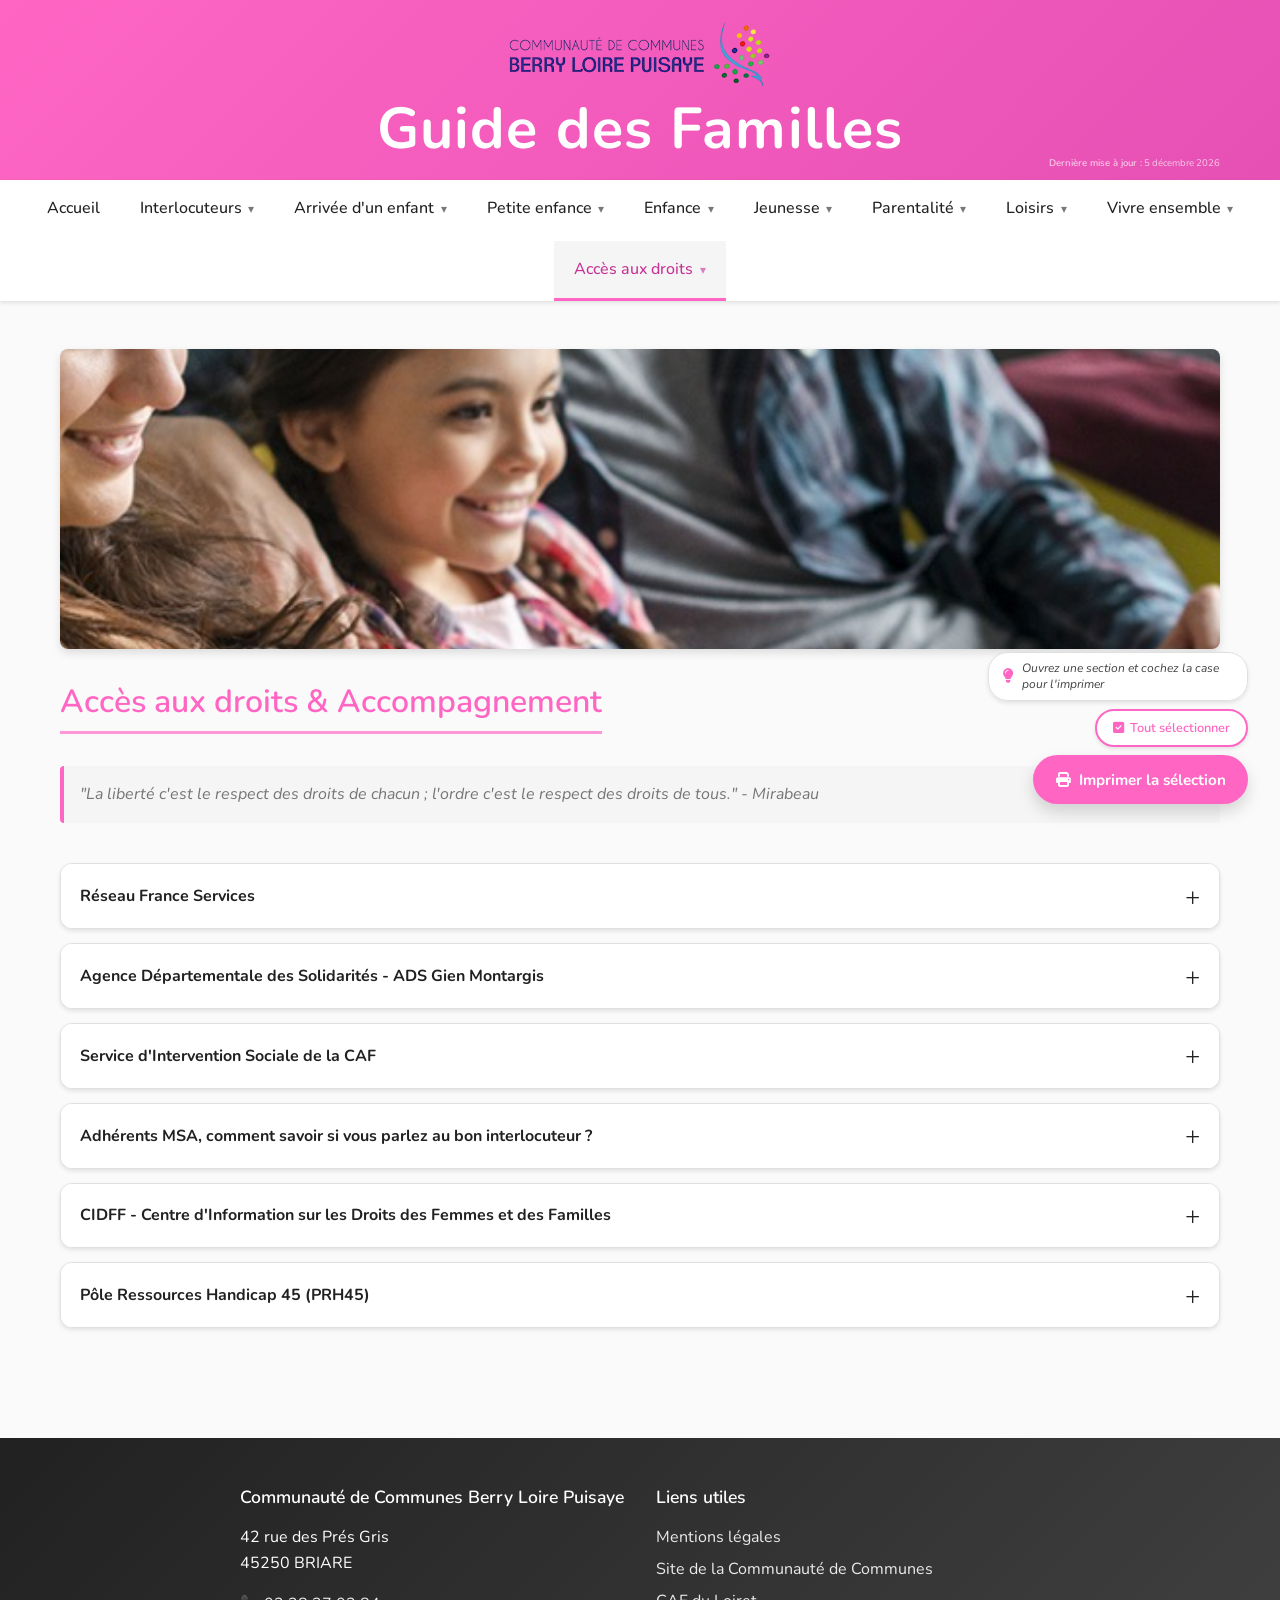
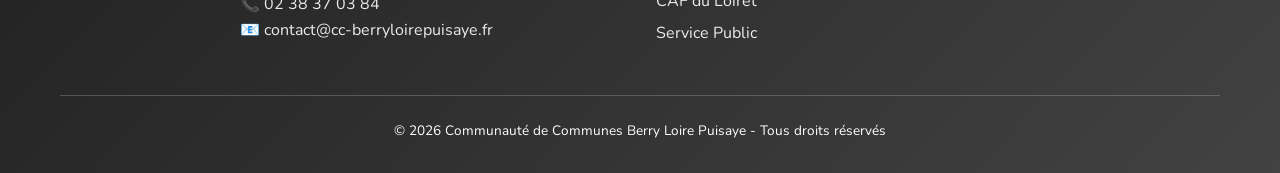
==== commit 2be2a331: "Update font stylesheet link in acces-droits.html Replaced Google Fonts link with local fonts.css fil" ====
--- a/acces-droits.html
+++ b/acces-droits.html
@@ -5,17 +5,19 @@
     <meta name="viewport" content="width=device-width, initial-scale=1.0, maximum-scale=5.0">
     <title>Accès aux droits - Guide des Familles Berry Loire Puisaye</title>
     <meta name="description" content="Guide des Familles de la Communauté de Communes Berry Loire Puisaye">
-        <!-- Open Graph -->
+    <link rel="stylesheet" href="styles.css">
+    <link rel="stylesheet" href="fonts.css">
+    <link rel="stylesheet" href="https://cdnjs.cloudflare.com/ajax/libs/font-awesome/6.5.0/css/all.min.css">
+
+    <!-- Open Graph -->
     <meta property="og:type" content="website">
     <meta property="og:title" content="Accès aux droits - Guide des Familles Berry Loire Puisaye">
     <meta property="og:description" content="France Services, ADS, CAF, MSA, CIDFF, PRH45 : vos droits et accompagnements.">
-    <meta property="og:url" content="https://communicationparentalite.github.io/guide-des-familles-ccblp/acces-droits.html">
-    <meta property="og:image" content="https://communicationparentalite.github.io/guide-des-familles-ccblp/Accès aux droits.png">
+    <meta property="og:url" content="https://communicationparentalite.github.io/guide-des-familles/acces-droits.html">
+    <meta property="og:image" content="https://communicationparentalite.github.io/guide-des-familles/Accès aux droits.png">
     <meta property="og:locale" content="fr_FR">
     <meta property="og:site_name" content="Guide des Familles Berry Loire Puisaye">
-    <link rel="stylesheet" href="styles.css">
-    <link href="https://fonts.googleapis.com/css2?family=Nunito:wght@300;400;500;600;700&display=swap" rel="stylesheet">
-    <link rel="stylesheet" href="https://cdnjs.cloudflare.com/ajax/libs/font-awesome/6.5.0/css/all.min.css">
+
     <style>
         /* ===== COULEURS SPÉCIFIQUES À ACCÈS AUX DROITS (ROSE) ===== */
         .page-acces-droits {
@@ -28,7 +30,6 @@
 
         /* ============================================================
            ✅ LAYOUT "LOGO + TEXTE" DANS LES ACCORDÉONS
-           Logo au-dessus, centré (comme dans interlocuteurs.html)
            ============================================================ */
         .accordion-content-row {
             display: flex;
@@ -139,27 +140,8 @@
 </head>
 <body class="page-acces-droits">
 
-    <!-- ===== EN-TÊTE D'IMPRESSION ===== -->
-    <div class="print-header" style="display: none;">
-        <h1>Guide des Familles - Accès aux droits</h1>
-        <p>Communauté de Communes Berry Loire Puisaye</p>
-        <p>Imprimé le <span id="print-date"></span></p>
-    </div>
-
-    <!-- ===== HEADER ===== -->
-    <header class="header">
-        <div class="container">
-            <div class="header-content">
-                <div class="logo">
-                    <img src="Logo_berryloirepuisaye-removebg-preview.png" alt="Logo" onerror="this.style.display='none'">
-                    <h1><a href="index.html">Guide des Familles</a></h1>
-                </div>
-                <div class="header-info">
-                    <strong>Dernière mise à jour :</strong> <span class="header-date"></span>
-                </div>
-            </div>
-        </div>
-    </header>
+    <!-- ===== HEADER (injecté par script.js) ===== -->
+    <header class="header" id="siteHeader"></header>
 
     <!-- ===== NAV ===== -->
     <nav class="nav" id="mainNav">
@@ -626,44 +608,8 @@
         </section>
     </main>
 
-    <!-- ===== LIGHTBOX ===== -->
-    <div class="lightbox" id="lightbox">
-        <div class="lightbox-content">
-            <button class="lightbox-close" id="lightboxClose" aria-label="Fermer">&times;</button>
-            <img id="lightboxImg" class="lightbox-image" src="" alt="">
-        </div>
-    </div>
-
-      <!-- ===== FOOTER (injecté par script.js) ===== -->
+    <!-- ===== FOOTER (injecté par script.js) ===== -->
     <footer class="footer" id="siteFooter"></footer>
-
-    <!-- ===== PIED DE PAGE D'IMPRESSION ===== -->
-    <div class="print-footer" style="display: none;">
-        <p>Guide des Familles - Communauté de Communes Berry Loire Puisaye</p>
-        <p>42 rue des Prés Gris, 45250 BRIARE - 02 38 37 03 84 - contact@cc-berryloirepuisaye.fr</p>
-        <p>www.cc-berryloirepuisaye.fr</p>
-    </div>
-
-    <!-- ===== BOUTON D'IMPRESSION FLOTTANT ===== -->
-    <div class="print-float-btn" id="printFloatBtn">
-        <div class="print-hint">
-            <i class="fas fa-lightbulb"></i>
-            <span>Ouvrez une section et cochez la case pour l'imprimer</span>
-        </div>
-        <button class="print-select-all" id="printSelectAll">
-            <i class="fas fa-check-square"></i>
-            <span>Tout sélectionner</span>
-            <span class="print-count" id="printCount" style="display: none;">0</span>
-        </button>
-        <button id="printBtn">
-            <i class="fas fa-print"></i>
-            <span class="print-label-long">Imprimer la sélection</span>
-            <span class="print-label-short">Imprimer</span>
-        </button>
-    </div>
-
-    <!-- ===== SCROLL TOP ===== -->
-    <button class="scroll-top" id="scrollTop" title="Retour en haut" aria-label="Retour en haut">↑</button>
 
     <!-- ===== SCRIPT UNIFIÉ ===== -->
     <script src="script.js"></script>
--- a/fonts.css
+++ b/fonts.css
@@ -0,0 +1,149 @@
+/* ============================================================
+   POLICES NUNITO HÉBERGÉES EN LOCAL
+   Fichier : fonts.css (à placer à la racine du projet)
+   Dossier des polices : /fonts/
+   ============================================================ */
+
+/* nunito-200 - latin_latin-ext */
+@font-face {
+  font-display: swap;
+  font-family: 'Nunito';
+  font-style: normal;
+  font-weight: 200;
+  src: url('fonts/nunito-v32-latin_latin-ext-200.woff2') format('woff2');
+}
+
+/* nunito-200italic - latin_latin-ext */
+@font-face {
+  font-display: swap;
+  font-family: 'Nunito';
+  font-style: italic;
+  font-weight: 200;
+  src: url('fonts/nunito-v32-latin_latin-ext-200italic.woff2') format('woff2');
+}
+
+/* nunito-300 - latin_latin-ext */
+@font-face {
+  font-display: swap;
+  font-family: 'Nunito';
+  font-style: normal;
+  font-weight: 300;
+  src: url('fonts/nunito-v32-latin_latin-ext-300.woff2') format('woff2');
+}
+
+/* nunito-300italic - latin_latin-ext */
+@font-face {
+  font-display: swap;
+  font-family: 'Nunito';
+  font-style: italic;
+  font-weight: 300;
+  src: url('fonts/nunito-v32-latin_latin-ext-300italic.woff2') format('woff2');
+}
+
+/* nunito-regular - latin_latin-ext */
+@font-face {
+  font-display: swap;
+  font-family: 'Nunito';
+  font-style: normal;
+  font-weight: 400;
+  src: url('fonts/nunito-v32-latin_latin-ext-regular.woff2') format('woff2');
+}
+
+/* nunito-italic - latin_latin-ext */
+@font-face {
+  font-display: swap;
+  font-family: 'Nunito';
+  font-style: italic;
+  font-weight: 400;
+  src: url('fonts/nunito-v32-latin_latin-ext-italic.woff2') format('woff2');
+}
+
+/* nunito-500 - latin_latin-ext */
+@font-face {
+  font-display: swap;
+  font-family: 'Nunito';
+  font-style: normal;
+  font-weight: 500;
+  src: url('fonts/nunito-v32-latin_latin-ext-500.woff2') format('woff2');
+}
+
+/* nunito-500italic - latin_latin-ext */
+@font-face {
+  font-display: swap;
+  font-family: 'Nunito';
+  font-style: italic;
+  font-weight: 500;
+  src: url('fonts/nunito-v32-latin_latin-ext-500italic.woff2') format('woff2');
+}
+
+/* nunito-600 - latin_latin-ext */
+@font-face {
+  font-display: swap;
+  font-family: 'Nunito';
+  font-style: normal;
+  font-weight: 600;
+  src: url('fonts/nunito-v32-latin_latin-ext-600.woff2') format('woff2');
+}
+
+/* nunito-600italic - latin_latin-ext */
+@font-face {
+  font-display: swap;
+  font-family: 'Nunito';
+  font-style: italic;
+  font-weight: 600;
+  src: url('fonts/nunito-v32-latin_latin-ext-600italic.woff2') format('woff2');
+}
+
+/* nunito-700 - latin_latin-ext */
+@font-face {
+  font-display: swap;
+  font-family: 'Nunito';
+  font-style: normal;
+  font-weight: 700;
+  src: url('fonts/nunito-v32-latin_latin-ext-700.woff2') format('woff2');
+}
+
+/* nunito-700italic - latin_latin-ext */
+@font-face {
+  font-display: swap;
+  font-family: 'Nunito';
+  font-style: italic;
+  font-weight: 700;
+  src: url('fonts/nunito-v32-latin_latin-ext-700italic.woff2') format('woff2');
+}
+
+/* nunito-800 - latin_latin-ext */
+@font-face {
+  font-display: swap;
+  font-family: 'Nunito';
+  font-style: normal;
+  font-weight: 800;
+  src: url('fonts/nunito-v32-latin_latin-ext-800.woff2') format('woff2');
+}
+
+/* nunito-800italic - latin_latin-ext */
+@font-face {
+  font-display: swap;
+  font-family: 'Nunito';
+  font-style: italic;
+  font-weight: 800;
+  src: url('fonts/nunito-v32-latin_latin-ext-800italic.woff2') format('woff2');
+}
+
+/* nunito-900 - latin_latin-ext */
+@font-face {
+  font-display: swap;
+  font-family: 'Nunito';
+  font-style: normal;
+  font-weight: 900;
+  src: url('fonts/nunito-v32-latin_latin-ext-900.woff2') format('woff2');
+}
+
+/* nunito-900italic - latin_latin-ext */
+@font-face {
+  font-display: swap;
+  font-family: 'Nunito';
+  font-style: italic;
+  font-weight: 900;
+  src: url('fonts/nunito-v32-latin_latin-ext-900italic.woff2') format('woff2');
+}
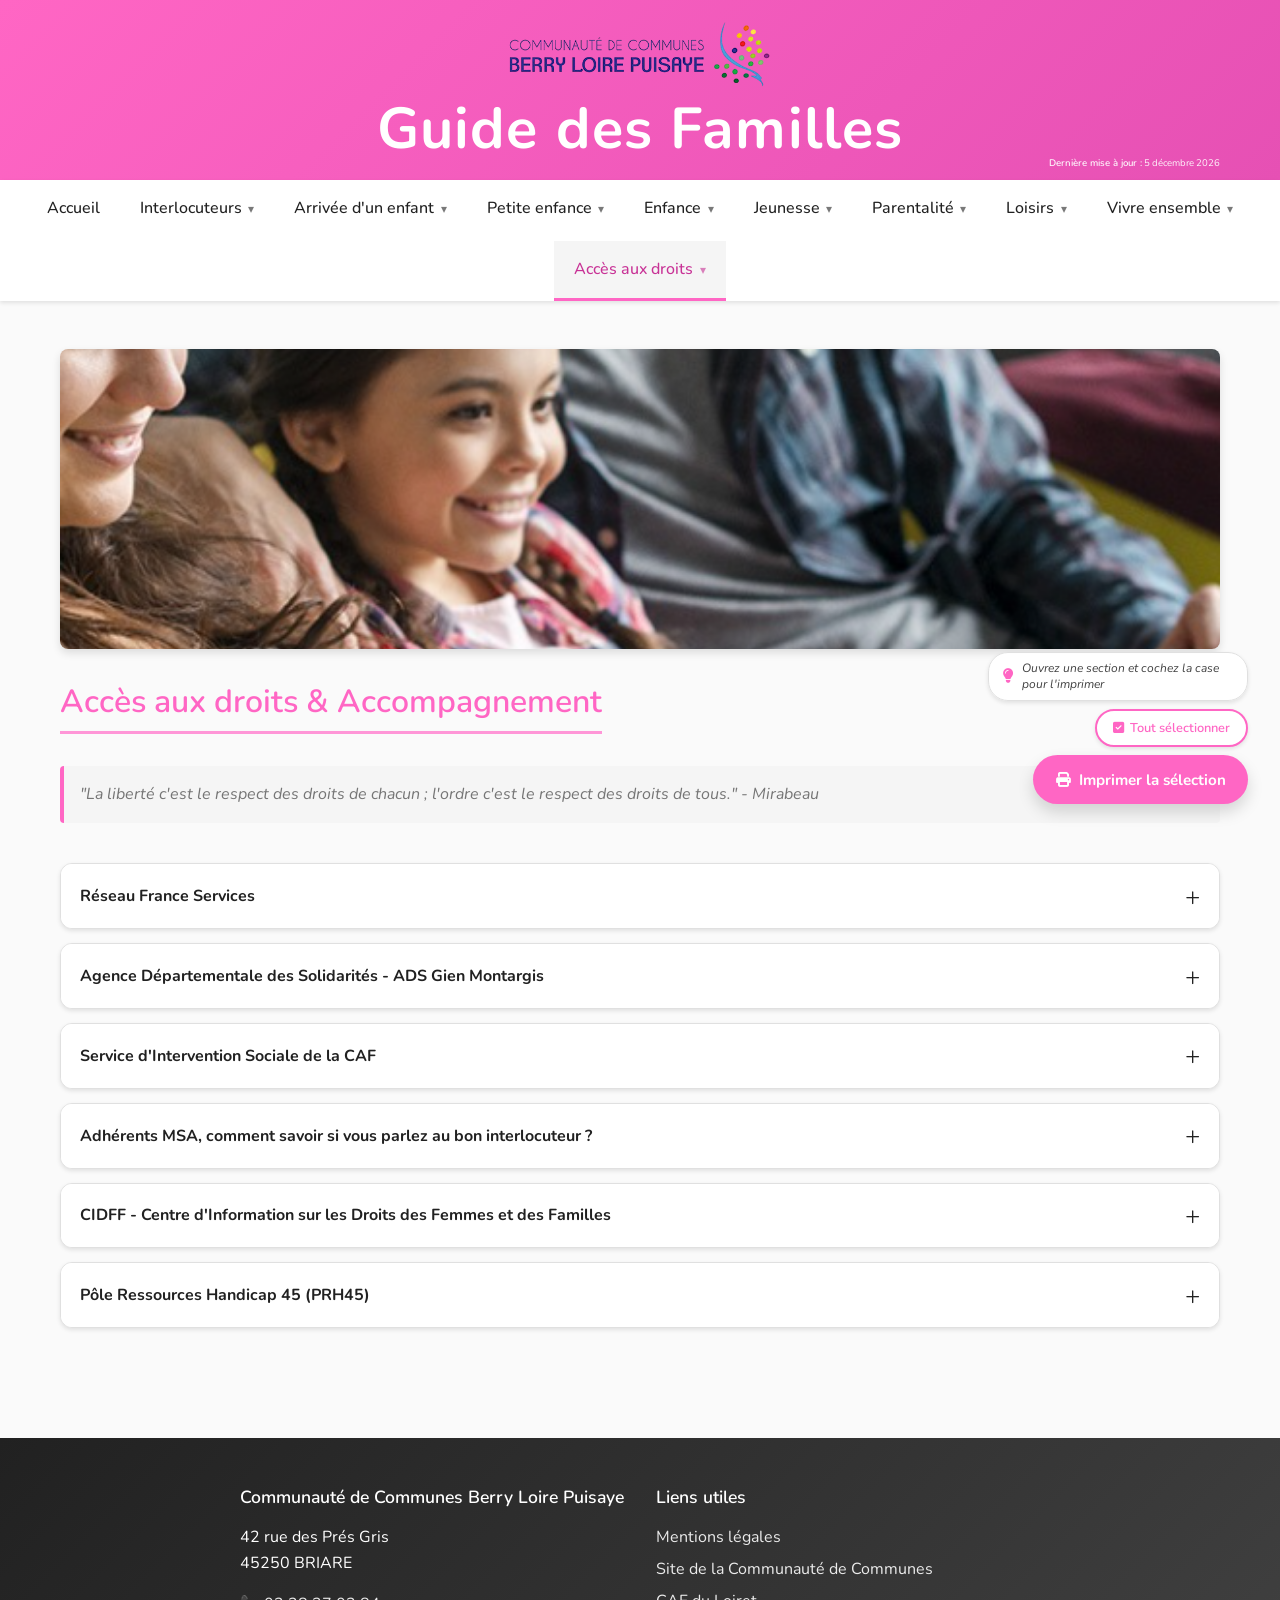
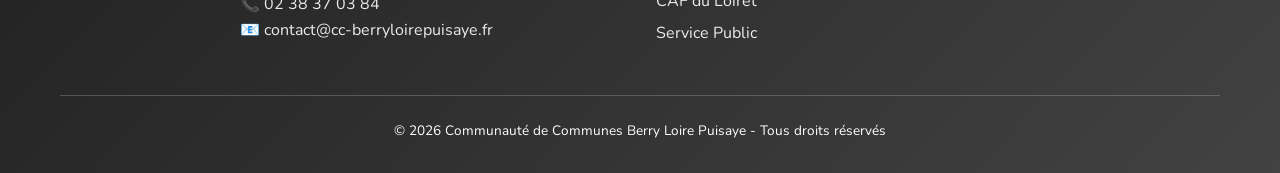
==== commit c678b846: "Refactor navigation structure in acces-droits.html" ====
--- a/acces-droits.html
+++ b/acces-droits.html
@@ -143,125 +143,8 @@
     <!-- ===== HEADER (injecté par script.js) ===== -->
     <header class="header" id="siteHeader"></header>
 
-    <!-- ===== NAV ===== -->
-    <nav class="nav" id="mainNav">
-        <button class="menu-toggle" id="menuToggle" aria-label="Menu" aria-expanded="false" aria-controls="navList">☰ Menu</button>
-        <ul class="nav-list" id="navList">
-
-            <li><a href="index.html" class="nav-link-accueil">Accueil</a></li>
-
-            <li class="nav-dropdown dropdown-interlocuteurs">
-                <a href="interlocuteurs.html" class="nav-link-interlocuteurs">Interlocuteurs</a>
-                <ul class="nav-dropdown-menu">
-                    <li><a href="interlocuteurs.html" class="nav-dropdown-main-link">Voir la page Interlocuteurs</a></li>
-                    <li><a href="interlocuteurs.html#mairies">Mairies</a></li>
-                    <li><a href="interlocuteurs.html#communaute-communes">Communauté de communes</a></li>
-                    <li><a href="interlocuteurs.html#caf">CAF du Loiret</a></li>
-                    <li><a href="interlocuteurs.html#msa">MSA Beauce Cœur de Loire</a></li>
-                    <li><a href="interlocuteurs.html#ads">Agence Départementale des Solidarités</a></li>
-                </ul>
-            </li>
-
-            <li class="nav-dropdown dropdown-arrivee-enfant">
-                <a href="arrivee-enfant.html" class="nav-link-arrivee-enfant">Arrivée d'un enfant</a>
-                <ul class="nav-dropdown-menu">
-                    <li><a href="arrivee-enfant.html" class="nav-dropdown-main-link">Voir la page Arrivée d'un enfant</a></li>
-                    <li><a href="arrivee-enfant.html#demarches">Démarches avant l'arrivée</a></li>
-                    <li><a href="arrivee-enfant.html#accompagnement-perinatal">Accompagnement périnatal</a></li>
-                    <li><a href="arrivee-enfant.html#mode-de-garde">Recherche d'un mode de garde</a></li>
-                </ul>
-            </li>
-
-            <li class="nav-dropdown dropdown-petite-enfance">
-                <a href="petite-enfance.html" class="nav-link-petite-enfance">Petite enfance</a>
-                <ul class="nav-dropdown-menu">
-                    <li><a href="petite-enfance.html" class="nav-dropdown-main-link">Voir la page Petite enfance</a></li>
-                    <li><a href="petite-enfance.html#guichet-unique">Guichet Unique de la Petite Enfance (RPE)</a></li>
-                    <li><a href="petite-enfance.html#accueil-collectif">Accueil collectif</a></li>
-                    <li><a href="petite-enfance.html#mam">Maison d'Assistantes Maternelles (MAM)</a></li>
-                    <li><a href="petite-enfance.html#accueil-individuel">Accueil individuel avec le RPE</a></li>
-                    <li><a href="petite-enfance.html#la-marelle">La Marelle - LAEP</a></li>
-                    <li><a href="petite-enfance.html#pmi">PMI - Consultations et ateliers</a></li>
-                    <li><a href="petite-enfance.html#bulle-musicale">Focus sur La Bulle Musicale</a></li>
-                </ul>
-            </li>
-
-            <li class="nav-dropdown dropdown-enfance">
-                <a href="enfance.html" class="nav-link-enfance">Enfance</a>
-                <ul class="nav-dropdown-menu">
-                    <li><a href="enfance.html" class="nav-dropdown-main-link">Voir la page Enfance</a></li>
-                    <li><a href="enfance.html#scolarite">Scolarité</a></li>
-                    <li><a href="enfance.html#clas">CLAS</a></li>
-                    <li><a href="enfance.html#accueils-loisirs">Accueils de loisirs</a></li>
-                    <li><a href="enfance.html#accueils-periscolaires">Accueil périscolaire</a></li>
-                </ul>
-            </li>
-
-            <li class="nav-dropdown dropdown-jeunesse">
-                <a href="jeunesse.html" class="nav-link-jeunesse">Jeunesse</a>
-                <ul class="nav-dropdown-menu">
-                    <li><a href="jeunesse.html" class="nav-dropdown-main-link">Voir la page Jeunesse</a></li>
-                    <li><a href="jeunesse.html#colleges">Collèges</a></li>
-                    <li><a href="jeunesse.html#ter">Focus sur le Territoire Éducatif Rural</a></li>
-                    <li><a href="jeunesse.html#structures-loisirs">Structures d'accueil et de loisirs</a></li>
-                </ul>
-            </li>
-
-            <li class="nav-dropdown dropdown-parentalite">
-                <a href="parentalite.html" class="nav-link-parentalite">Parentalité</a>
-                <ul class="nav-dropdown-menu">
-                    <li><a href="parentalite.html" class="nav-dropdown-main-link">Voir la page Parentalité</a></li>
-                    <li><a href="parentalite.html#aed">Aide Éducative à Domicile (AED)</a></li>
-                    <li><a href="parentalite.html#sdaep">Service d'Accompagnement Éducatif à la Parentalité (SDAEP)</a></li>
-                    <li><a href="parentalite.html#allo-parents-crise">Allo, Parents en crise</a></li>
-                    <li><a href="parentalite.html#a-domicile-45">A domicile 45</a></li>
-                    <li><a href="parentalite.html#bee-mobile">Espace de vie sociale Bee'Mobile</a></li>
-                    <li><a href="parentalite.html#paf">Programme d'Animations Familiales (PAF)</a></li>
-                    <li><a href="parentalite.html#groupe-echanges">Groupe d'échanges entre parents</a></li>
-                    <li><a href="parentalite.html#nid-fleuri">Relais Parental "Le Nid fleuri"</a></li>
-                </ul>
-            </li>
-
-            <li class="nav-dropdown dropdown-loisirs">
-                <a href="loisirs.html" class="nav-link-loisirs">Loisirs</a>
-                <ul class="nav-dropdown-menu">
-                    <li><a href="loisirs.html" class="nav-dropdown-main-link">Voir la page Loisirs</a></li>
-                    <li><a href="loisirs.html#bibliotheques">Bibliothèques</a></li>
-                    <li><a href="loisirs.html#saison-culturelle">Saison Culturelle</a></li>
-                    <li><a href="loisirs.html#associations">Associations</a></li>
-                    <li><a href="loisirs.html#ludotheques">Ludothèques</a></li>
-                    <li><a href="loisirs.html#microfolie">Micro-Folie</a></li>
-                    <li><a href="loisirs.html#tourisme">Office de Tourisme</a></li>
-                    <li><a href="loisirs.html#patrimoine">Patrimoine</a></li>
-                    <li><a href="loisirs.html#squares">Squares</a></li>
-                    <li><a href="loisirs.html#city-skate">City-stades</a></li>
-                </ul>
-            </li>
-
-            <li class="nav-dropdown dropdown-vivre-ensemble">
-                <a href="vivre-ensemble.html" class="nav-link-vivre-ensemble">Vivre ensemble</a>
-                <ul class="nav-dropdown-menu">
-                    <li><a href="vivre-ensemble.html" class="nav-dropdown-main-link">Voir la page Vivre ensemble</a></li>
-                    <li><a href="vivre-ensemble.html#guidasso">Guid'Asso</a></li>
-                    <li><a href="vivre-ensemble.html#espace-initiatives">Espace Initiatives Habitants</a></li>
-                    <li><a href="vivre-ensemble.html#permanence-numerique">Permanence numérique</a></li>
-                </ul>
-            </li>
-
-            <li class="nav-dropdown dropdown-acces-droits">
-                <a href="acces-droits.html" class="nav-link-acces-droits active">Accès aux droits</a>
-                <ul class="nav-dropdown-menu">
-                    <li><a href="acces-droits.html" class="nav-dropdown-main-link">Voir la page Accès aux droits</a></li>
-                    <li><a href="acces-droits.html#franceservice">Réseau France Services</a></li>
-                    <li><a href="acces-droits.html#ads">Agence Départementale des Solidarités (ADS)</a></li>
-                    <li><a href="acces-droits.html#sis">Service d'Intervention Sociale de la CAF</a></li>
-                    <li><a href="acces-droits.html#msa">Adhérents MSA</a></li>
-                    <li><a href="acces-droits.html#cidff">CIDFF</a></li>
-                    <li><a href="acces-droits.html#prh45">Pôle Ressources Handicap 45 (PRH45)</a></li>
-                </ul>
-            </li>
-        </ul>
-    </nav>
+      <!-- ===== NAV ===== -->
+   <nav class="nav" id="mainNav"></nav>
 
     <!-- ===== MAIN ===== -->
     <main>
--- a/styles.css
+++ b/styles.css
@@ -2,6 +2,7 @@
    GUIDE DES FAMILLES - BERRY LOIRE PUISAYE
    Feuille de styles partagée - styles.css
    Version unifiée - Septembre 2026
+   Inclut Pagefind (recherche interne)
    ============================================================ */
 
 /* ============================================================
@@ -257,13 +258,60 @@
     position: absolute;
     bottom: -0.2rem;
     right: 0;
+    display: flex;
+    flex-direction: column;
+    align-items: flex-end;
+    gap: 0.4rem;
     font-size: 0.6rem;
-    color: rgba(255, 255, 255, 0.7);
+    color: rgba(255, 255, 255, 0.95);
     text-align: right;
 }
 
 .header-info strong {
     font-weight: 600;
+}
+
+/* ============================================================
+   ✅ RECHERCHE PAGEFIND — Bouton dans le header (desktop)
+   ============================================================ */
+
+.header-search {
+    display: flex;
+    align-items: center;
+    justify-content: flex-end;
+}
+
+/* Personnalisation du bouton Pagefind (composant trigger) */
+pagefind-modal-trigger {
+    --pagefind-trigger-color: white;
+    --pagefind-trigger-bg: rgba(255, 255, 255, 0.2);
+    --pagefind-trigger-border: 1px solid rgba(255, 255, 255, 0.5);
+    --pagefind-trigger-radius: 20px;
+    --pagefind-trigger-padding: 0.3rem 0.9rem;
+    --pagefind-trigger-font-size: 0.75rem;
+    --pagefind-trigger-font-weight: 600;
+    --pagefind-trigger-hover-bg: rgba(255, 255, 255, 0.35);
+    --pagefind-trigger-color-hover: white;
+}
+
+/* Personnalisation de la modale Pagefind */
+pagefind-modal {
+    --pagefind-modal-bg: white;
+    --pagefind-modal-border-radius: 12px;
+    --pagefind-modal-box-shadow: 0 8px 24px rgba(0, 0, 0, 0.2);
+    --pagefind-result-title-color: var(--primary-dark);
+    --pagefind-result-highlight-bg: rgba(255, 235, 59, 0.5);
+    --pagefind-input-border-color: var(--primary-color);
+}
+
+/* ✅ Forcer la police Nunito sur tous les éléments Pagefind */
+pagefind-modal-trigger,
+pagefind-modal-trigger *,
+pagefind-modal,
+pagefind-modal *,
+pagefind-modal-trigger button,
+pagefind-modal-trigger input {
+    font-family: 'Nunito', sans-serif !important;
 }
 
 /* ============================================================
@@ -276,6 +324,11 @@
     position: sticky;
     top: 0;
     z-index: 1000;
+}
+
+/* ✅ Conteneur mobile : caché par défaut (desktop) */
+.nav-mobile-top {
+    display: none;
 }
 
 .nav-list {
@@ -1765,9 +1818,69 @@
         gap: 0.5rem;
     }
     .header-info {
+        position: static;
         font-size: 0.5rem;
         text-align: center;
-        position: static;
+        align-items: center;
+        gap: 0.5rem;
+        margin-top: 0.4rem;
+    }
+
+    /* ✅ Cacher la recherche du header en mobile (elle sera dans la nav) */
+    .header-search {
+        display: none !important;
+    }
+
+    /* ============================================================
+       ✅ CONTENEUR MOBILE : ☰ Menu + Recherche dans la nav
+       ============================================================ */
+    .nav-mobile-top {
+        display: flex;
+        align-items: center;
+        justify-content: space-between;
+        background: var(--primary-color);
+        padding: 0;
+        gap: 0;
+        width: 100%;
+    }
+
+    .nav-mobile-top .menu-toggle {
+        display: block;
+        flex: 1;
+        background: transparent;
+        border: none;
+        font-size: 1rem;
+        padding: 0.75rem 1rem;
+        cursor: pointer;
+        text-align: left;
+        color: white;
+        font-weight: 600;
+        font-family: var(--font-main);
+    }
+
+    .nav-mobile-top .menu-toggle.active {
+        background: var(--primary-dark);
+    }
+
+    /* ✅ Bouton de recherche dans la nav (mobile) */
+    .nav-mobile-top .nav-search {
+        display: flex;
+        align-items: center;
+        justify-content: flex-end;
+        padding-right: 0.8rem;
+        flex-shrink: 0;
+    }
+
+    .nav-mobile-top .nav-search pagefind-modal-trigger {
+        --pagefind-trigger-color: white;
+        --pagefind-trigger-bg: rgba(255, 255, 255, 0.2);
+        --pagefind-trigger-border: 1px solid rgba(255, 255, 255, 0.5);
+        --pagefind-trigger-radius: 20px;
+        --pagefind-trigger-padding: 0.4rem 0.9rem;
+        --pagefind-trigger-font-size: 0.8rem;
+        --pagefind-trigger-font-weight: 600;
+        --pagefind-trigger-hover-bg: rgba(255, 255, 255, 0.35);
+        --pagefind-trigger-color-hover: white;
     }
 
     /* ===== MENU MOBILE : ACCORDÉON DANS LE FLUX ===== */
@@ -2131,6 +2244,16 @@
 
     .print-float-btn .print-select-all i {
         font-size: 0.9rem;
+    }
+
+    /* ✅ Ajustement du bouton de recherche dans la nav pour très petits écrans */
+    .nav-mobile-top .nav-search {
+        padding-right: 0.5rem;
+    }
+
+    .nav-mobile-top .nav-search pagefind-modal-trigger {
+        --pagefind-trigger-font-size: 0.7rem;
+        --pagefind-trigger-padding: 0.35rem 0.7rem;
     }
 }
 
@@ -2166,7 +2289,12 @@
     .video-thumb,
     .video-caption,
     .video-credit,
-    .calameo-wrapper {
+    .calameo-wrapper,
+    /* ✅ Pagefind : masquer le bouton et la modale à l'impression */
+    .header-search,
+    .nav-mobile-top,
+    pagefind-modal-trigger,
+    pagefind-modal {
         display: none !important;
     }
 
